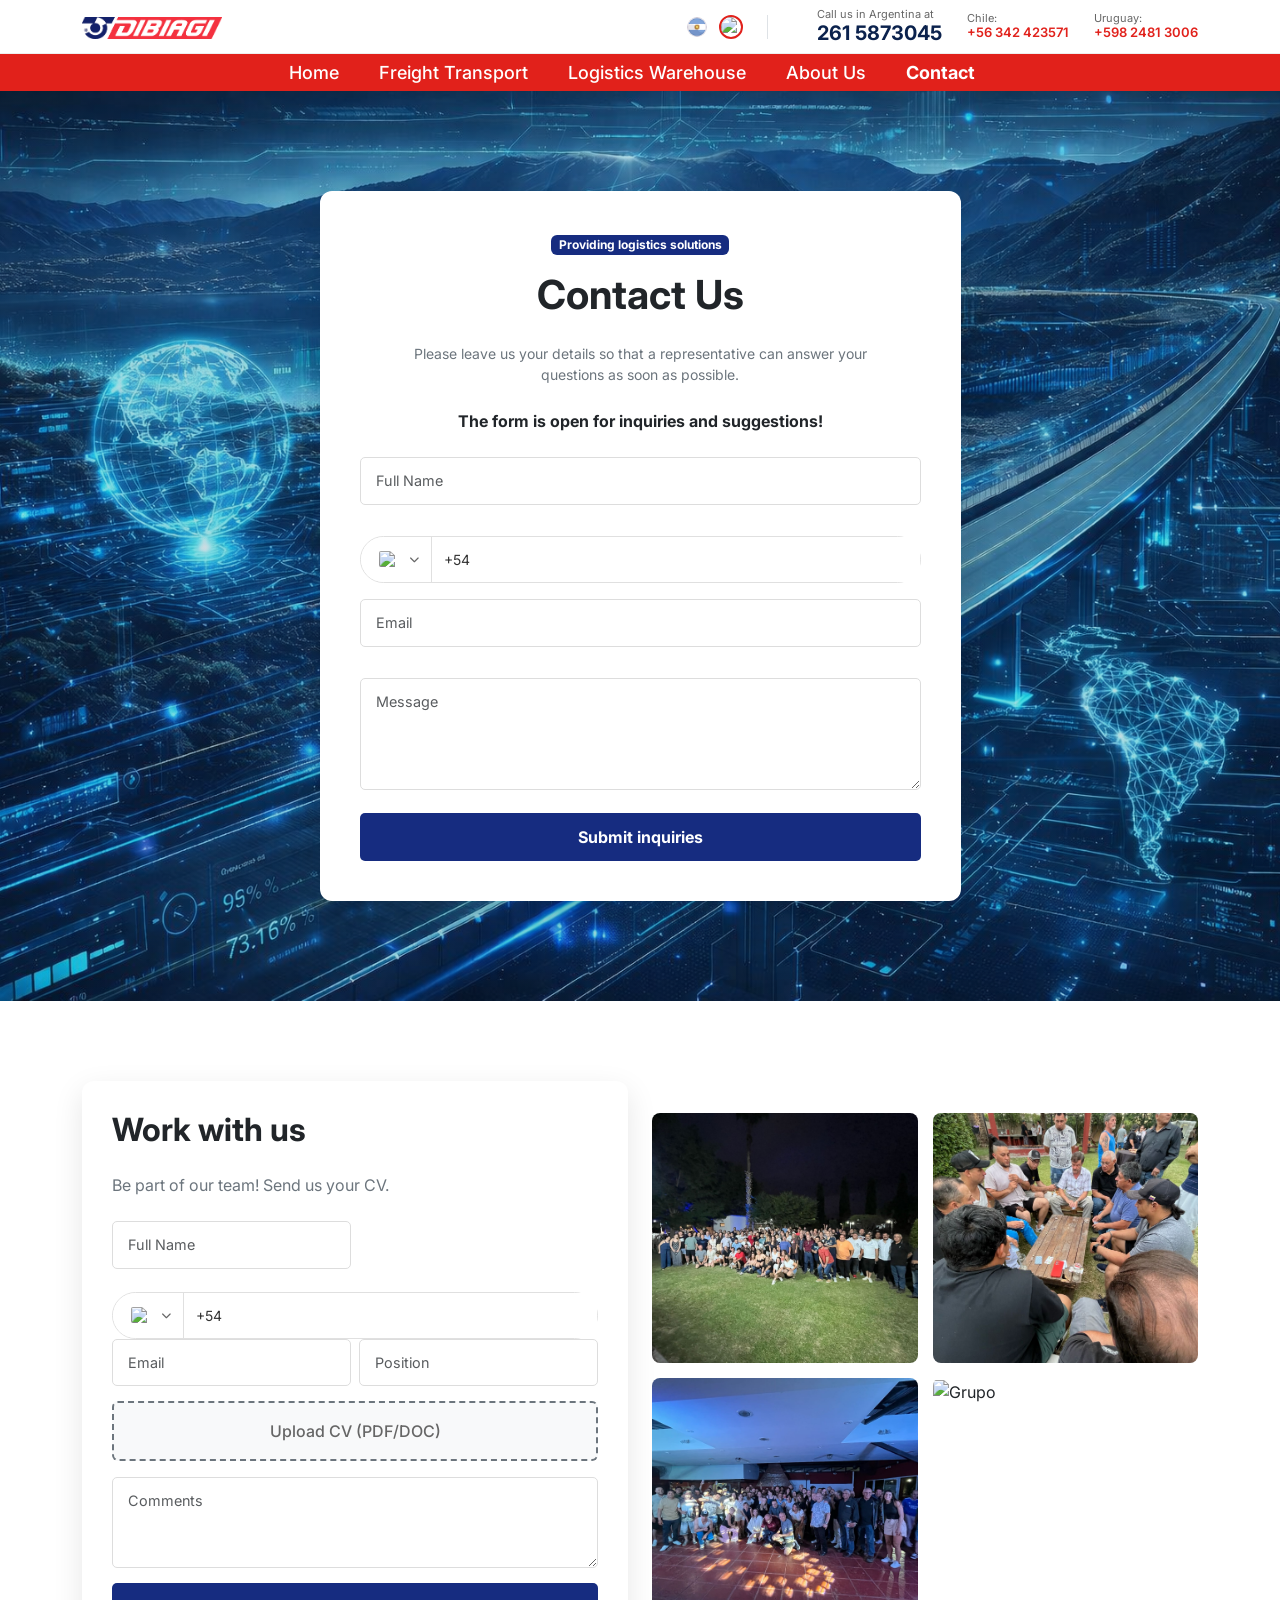
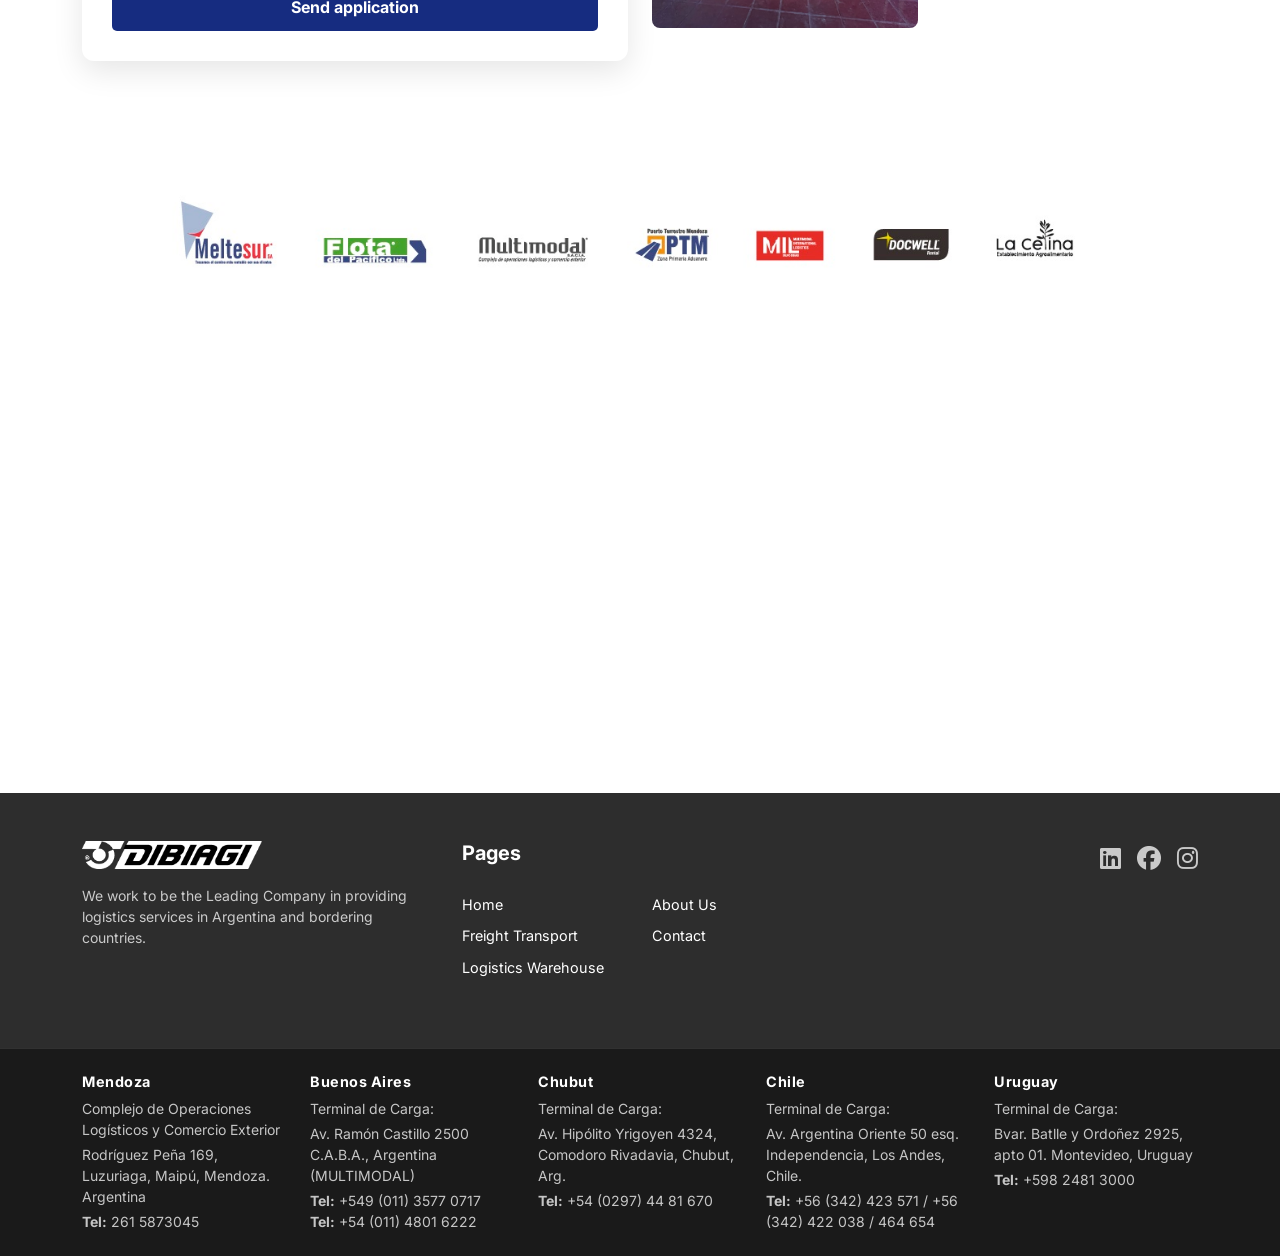
==== contacto.html @ cd8097c5 "Mejoras en Formulario de Contacto y Optimización SEO Integral (video excluido por tamaño)" ====
<!doctype html>
<html lang="es">
  <head>
    <meta charset="UTF-8" />
    <meta name="viewport" content="width=device-width, initial-scale=1.0" />
    <title>Contacto - Dibiagi Transporte</title>

    <!-- Meta SEO -->
    <meta
      name="description"
      content="Contáctanos para soluciones logísticas integrales y transporte internacional. Dibiagi Transporte está a su disposición en Argentina, Chile, Uruguay y Paraguay."
    />
    <meta
      name="keywords"
      content="contacto, logistica, transporte internacional, Dibiagi, Mendoza, Argentina"
    />
    <link rel="canonical" href="https://www.dibiagi.com.ar/contacto.html" />
    <link rel="icon" type="image/png" href="img/favicon-dibiagi.png" />

    <!-- Open Graph / Facebook -->
    <meta property="og:type" content="website" />
    <meta
      property="og:url"
      content="https://www.dibiagi.com.ar/contacto.html"
    />
    <meta property="og:title" content="Contacto - Dibiagi Transporte" />
    <meta
      property="og:description"
      content="Contáctanos para soluciones logísticas integrales en Argentina, Chile, Uruguay y Paraguay."
    />
    <meta
      property="og:image"
      content="https://www.dibiagi.com.ar/img/index/logo-hero.png"
    />

    <!-- Twitter -->
    <meta property="twitter:card" content="summary_large_image" />
    <meta
      property="twitter:url"
      content="https://www.dibiagi.com.ar/contacto.html"
    />
    <meta property="twitter:title" content="Contacto - Dibiagi Transporte" />
    <meta
      property="twitter:description"
      content="Estamos a su disposición para cualquier consulta logística."
    />
    <meta
      property="twitter:image"
      content="https://www.dibiagi.com.ar/img/index/logo-hero.png"
    />

    <!-- Fonts -->
    <link rel="preconnect" href="https://fonts.googleapis.com" />
    <link rel="preconnect" href="https://fonts.gstatic.com" crossorigin />
    <link
      href="https://fonts.googleapis.com/css2?family=Dancing+Script:wght@400..700&family=Inter:ital,opsz,wght@0,14..32,100..900;1,14..32,100..900&display=swap"
      rel="stylesheet"
    />

    <!-- FontAwesome -->
    <link
      rel="stylesheet"
      href="https://cdnjs.cloudflare.com/ajax/libs/font-awesome/6.6.0/css/all.min.css"
    />

    <!-- Bootstrap CSS -->
    <link
      href="https://cdn.jsdelivr.net/npm/bootstrap@5.3.3/dist/css/bootstrap.min.css"
      rel="stylesheet"
    />

    <!-- Mi CSS -->
    <link rel="stylesheet" href="css/style.css" />
  </head>
  <body>
    <header>
      <!-- Barra superior -->
      <div class="header-top-bar">
        <div class="container">
          <div class="d-flex justify-content-between align-items-center py-2">
            <a href="index.html" class="header-logo-link">
              <img
                src="img/index/logo-hero.png"
                alt="DIBIAGI"
                class="img-fluid header-logo"
              />
            </a>
            <!-- Contactos -->
            <div class="header-contacts d-none d-md-flex align-items-center">
              <div class="lang-selector me-4 pe-4 border-end">
                <img
                  src="img/index/argentina.png"
                  alt="ES"
                  class="lang-flag"
                  onclick="changeLanguage('es')"
                  title="Español"
                />
                <img
                  src="https://flagcdn.com/w40/us.png"
                  alt="EN"
                  class="lang-flag"
                  onclick="changeLanguage('en')"
                  title="English"
                />
              </div>
              <div class="contact-item">
                <span class="contact-label" data-i18n="header-llamanos"
                  >Llamanos en Argentina al</span
                >
                <a href="tel:+542615873045" class="contact-phone"
                  >261 5873045</a
                >
              </div>
              <div class="contact-item">
                <span class="contact-label">Chile:</span>
                <a href="tel:+56342423571" class="contact-phone-small"
                  >+56 342 423571</a
                >
              </div>
              <div class="contact-item">
                <span class="contact-label">Uruguay:</span>
                <a href="tel:+59824813006" class="contact-phone-small"
                  >+598 2481 3006</a
                >
              </div>
            </div>
          </div>
        </div>
      </div>
      <!-- Navegación -->
      <nav class="navbar navbar-expand-lg navegador">
        <div class="container">
          <button
            class="navbar-toggler custom-toggler"
            type="button"
            data-bs-toggle="collapse"
            data-bs-target="#navbarNav"
            aria-controls="navbarNav"
            aria-expanded="false"
            aria-label="Toggle navigation"
          >
            <span class="navbar-toggler-icon"></span>
          </button>
          <div
            class="collapse navbar-collapse justify-content-center"
            id="navbarNav"
          >
            <ul class="navbar-nav">
              <li class="nav-item">
                <a class="nav-link" href="index.html" data-i18n="nav-inicio"
                  >Inicio</a
                >
              </li>
              <li class="nav-item">
                <a
                  class="nav-link"
                  href="transporte.html"
                  data-i18n="nav-transporte"
                  >Transporte de cargas</a
                >
              </li>
              <li class="nav-item">
                <a
                  class="nav-link"
                  href="deposito.html"
                  data-i18n="nav-deposito"
                  >Depósito logístico</a
                >
              </li>
              <li class="nav-item">
                <a
                  class="nav-link"
                  href="nosotros.html"
                  data-i18n="nav-nosotros"
                  >Nosotros</a
                >
              </li>
              <li class="nav-item pe-lg-3">
                <a
                  class="nav-link active fw-bold"
                  href="contacto.html"
                  data-i18n="nav-contacto"
                  >Contacto</a
                >
              </li>
              <!-- Selector de idioma móvil -->
              <li class="nav-item d-lg-none py-3 border-top">
                <div class="lang-selector justify-content-center">
                  <img
                    src="img/index/argentina.png"
                    alt="ES"
                    class="lang-flag"
                    onclick="changeLanguage('es')"
                  />
                  <img
                    src="https://flagcdn.com/w40/us.png"
                    alt="EN"
                    class="lang-flag"
                    onclick="changeLanguage('en')"
                  />
                </div>
              </li>
            </ul>
          </div>
        </div>
      </nav>

      <!-- Hero Contacto -->
      <div class="hero-contacto position-relative">
        <div class="container">
          <div class="row justify-content-center">
            <div class="col-lg-7 col-md-10">
              <div class="contact-card-glass shadow-lg text-center">
                <span class="badge bg-dibiagi-blue mb-3" data-i18n="con-badge"
                  >Brindamos soluciones logísticas</span
                >
                <h1
                  class="fw-bold text-dibiagi-blue mb-4"
                  data-i18n="con-title"
                >
                  Contactános
                </h1>
                <p
                  class="text-secondary small mb-4 mx-auto"
                  style="max-width: 500px"
                  data-i18n="con-subtitle"
                >
                  Por favor dejanos tus datos para que un representante responda
                  a la brevedad tus consultas.
                </p>
                <p class="fw-bold mb-4" data-i18n="con-form-note">
                  ¡El formulario está abierto a consultas y sugerencias!
                </p>

                <form id="contactoForm" class="form-contact-custom">
                  <div class="row g-3">
                    <div class="col-12">
                      <input
                        type="text"
                        name="nombre"
                        class="form-control"
                        placeholder="Nombre y apellido"
                        data-i18n="con-name"
                        required
                      />
                    </div>
                    <div class="col-12">
                      <div class="cotizacion-phone-wrapper">
                        <input type="hidden" name="pais" value="Argentina" />
                        <div class="cotizacion-phone-prefix">
                          <img
                            src="https://flagcdn.com/w40/ar.png"
                            alt="AR"
                            class="cotizacion-flag"
                          />
                          <i class="fas fa-chevron-down cotizacion-chevron"></i>
                          <div class="cotizacion-flag-dropdown">
                            <div
                              class="flag-option"
                              data-code="ar"
                              data-prefix="+54"
                            >
                              <img
                                src="https://flagcdn.com/w40/ar.png"
                                alt="Argentina"
                              />
                              <span>Argentina (+54)</span>
                            </div>
                            <div
                              class="flag-option"
                              data-code="cl"
                              data-prefix="+56"
                            >
                              <img
                                src="https://flagcdn.com/w40/cl.png"
                                alt="Chile"
                              />
                              <span>Chile (+56)</span>
                            </div>
                            <div
                              class="flag-option"
                              data-code="uy"
                              data-prefix="+598"
                            >
                              <img
                                src="https://flagcdn.com/w40/uy.png"
                                alt="Uruguay"
                              />
                              <span>Uruguay (+598)</span>
                            </div>
                            <div
                              class="flag-option"
                              data-code="br"
                              data-prefix="+55"
                            >
                              <img
                                src="https://flagcdn.com/w40/br.png"
                                alt="Brasil"
                              />
                              <span>Brasil (+55)</span>
                            </div>
                            <div
                              class="flag-option"
                              data-code="py"
                              data-prefix="+595"
                            >
                              <img
                                src="https://flagcdn.com/w40/py.png"
                                alt="Paraguay"
                              />
                              <span>Paraguay (+595)</span>
                            </div>
                            <div
                              class="flag-option"
                              data-code="bo"
                              data-prefix="+591"
                            >
                              <img
                                src="https://flagcdn.com/w40/bo.png"
                                alt="Bolivia"
                              />
                              <span>Bolivia (+591)</span>
                            </div>
                            <div
                              class="flag-option"
                              data-code="pe"
                              data-prefix="+51"
                            >
                              <img
                                src="https://flagcdn.com/w40/pe.png"
                                alt="Perú"
                              />
                              <span>Perú (+51)</span>
                            </div>
                            <div
                              class="flag-option"
                              data-code="us"
                              data-prefix="+1"
                            >
                              <img
                                src="https://flagcdn.com/w40/us.png"
                                alt="Estados Unidos"
                              />
                              <span>Estados Unidos (+1)</span>
                            </div>
                            <div
                              class="flag-option"
                              data-code="es"
                              data-prefix="+34"
                            >
                              <img
                                src="https://flagcdn.com/w40/es.png"
                                alt="España"
                              />
                              <span>España (+34)</span>
                            </div>
                          </div>
                        </div>
                        <input
                          type="tel"
                          name="telefono"
                          class="cotizacion-input cotizacion-phone-input"
                          placeholder="Teléfono"
                          data-i18n="con-phone"
                          value="+54 "
                          required
                        />
                      </div>
                    </div>
                    <div class="col-12">
                      <input
                        type="email"
                        name="email"
                        class="form-control"
                        placeholder="Email"
                        data-i18n="con-email"
                        required
                      />
                    </div>
                    <div class="col-12">
                      <textarea
                        name="mensaje"
                        class="form-control"
                        rows="4"
                        placeholder="Mensaje"
                        data-i18n="con-message"
                      ></textarea>
                    </div>
                    <div class="col-12 mt-2">
                      <button
                        type="submit"
                        class="btn-submit-blue"
                        id="btnSubmitContacto"
                      >
                        <span class="btn-text" data-i18n="con-btn-send"
                          >Enviar consultas</span
                        >
                        <span class="btn-loading" style="display: none">
                          <span
                            class="spinner-border spinner-border-sm me-2"
                          ></span
                          ><span data-i18n="con-btn-sending">Enviando...</span>
                        </span>
                      </button>
                    </div>
                  </div>
                  <div
                    id="contactoFeedback"
                    class="mt-3"
                    style="display: none"
                  ></div>
                </form>
              </div>
            </div>
          </div>
        </div>
      </div>
    </header>

    <main>
      <!-- Trabajá con nosotros -->
      <section class="recruitment-section">
        <div class="container">
          <div class="row align-items-center">
            <div class="col-lg-6 mb-5 mb-lg-0">
              <div class="recruitment-form-container">
                <h2
                  class="fw-bold mb-4 text-dibiagi-blue"
                  data-i18n="con-work-title"
                >
                  Trabajá con nosotros
                </h2>
                <p class="text-secondary mb-4" data-i18n="con-work-subtitle">
                  ¡Se parte de nuestro equipo! Envianos tu CV.
                </p>

                <form
                  id="recruitmentForm"
                  class="form-contact-custom"
                  enctype="multipart/form-data"
                >
                  <div class="row g-2">
                    <div class="col-md-6">
                      <input
                        type="text"
                        name="nombre"
                        class="form-control"
                        placeholder="Nombre y apellido"
                        data-i18n="con-name"
                        required
                      />
                    </div>
                    <div class="col-12">
                      <div class="cotizacion-phone-wrapper">
                        <div class="cotizacion-phone-prefix">
                          <img
                            src="https://flagcdn.com/w40/ar.png"
                            alt="AR"
                            class="cotizacion-flag"
                          />
                          <i class="fas fa-chevron-down cotizacion-chevron"></i>
                          <div class="cotizacion-flag-dropdown">
                            <input
                              type="hidden"
                              name="pais"
                              value="Argentina"
                            />
                            <div
                              class="flag-option"
                              data-code="ar"
                              data-prefix="+54"
                            >
                              <img
                                src="https://flagcdn.com/w40/ar.png"
                                alt="Argentina"
                              />
                              <span>Argentina (+54)</span>
                            </div>
                            <div
                              class="flag-option"
                              data-code="cl"
                              data-prefix="+56"
                            >
                              <img
                                src="https://flagcdn.com/w40/cl.png"
                                alt="Chile"
                              />
                              <span>Chile (+56)</span>
                            </div>
                            <div
                              class="flag-option"
                              data-code="uy"
                              data-prefix="+598"
                            >
                              <img
                                src="https://flagcdn.com/w40/uy.png"
                                alt="Uruguay"
                              />
                              <span>Uruguay (+598)</span>
                            </div>
                            <div
                              class="flag-option"
                              data-code="br"
                              data-prefix="+55"
                            >
                              <img
                                src="https://flagcdn.com/w40/br.png"
                                alt="Brasil"
                              />
                              <span>Brasil (+55)</span>
                            </div>
                            <div
                              class="flag-option"
                              data-code="py"
                              data-prefix="+595"
                            >
                              <img
                                src="https://flagcdn.com/w40/py.png"
                                alt="Paraguay"
                              />
                              <span>Paraguay (+595)</span>
                            </div>
                            <div
                              class="flag-option"
                              data-code="bo"
                              data-prefix="+591"
                            >
                              <img
                                src="https://flagcdn.com/w40/bo.png"
                                alt="Bolivia"
                              />
                              <span>Bolivia (+591)</span>
                            </div>
                            <div
                              class="flag-option"
                              data-code="pe"
                              data-prefix="+51"
                            >
                              <img
                                src="https://flagcdn.com/w40/pe.png"
                                alt="Perú"
                              />
                              <span>Perú (+51)</span>
                            </div>
                            <div
                              class="flag-option"
                              data-code="us"
                              data-prefix="+1"
                            >
                              <img
                                src="https://flagcdn.com/w40/us.png"
                                alt="Estados Unidos"
                              />
                              <span>Estados Unidos (+1)</span>
                            </div>
                            <div
                              class="flag-option"
                              data-code="es"
                              data-prefix="+34"
                            >
                              <img
                                src="https://flagcdn.com/w40/es.png"
                                alt="España"
                              />
                              <span>España (+34)</span>
                            </div>
                          </div>
                        </div>
                        <input
                          type="tel"
                          name="telefono"
                          class="cotizacion-input cotizacion-phone-input"
                          placeholder="Teléfono"
                          value="+54 "
                          required
                        />
                      </div>
                    </div>
                  </div>
                  <div class="row g-2">
                    <div class="col-md-6">
                      <input
                        type="email"
                        name="email"
                        class="form-control"
                        placeholder="Email"
                        data-i18n="con-email"
                        required
                      />
                    </div>
                    <div class="col-md-6">
                      <input
                        type="text"
                        name="puesto"
                        class="form-control"
                        placeholder="Puesto"
                        data-i18n="con-work-position"
                        required
                      />
                    </div>
                  </div>

                  <div class="mb-3">
                    <label
                      class="btn btn-outline-secondary w-100 py-3 dashed"
                      style="border-style: dashed"
                      id="cvLabel"
                    >
                      <span id="cvText" data-i18n="con-work-upload"
                        >Subir CV (PDF/DOC)</span
                      >
                      <input
                        type="file"
                        name="cv"
                        id="cvInput"
                        accept=".pdf,.doc,.docx"
                        hidden
                        required
                      />
                    </label>
                  </div>
                  <textarea
                    name="comentarios"
                    class="form-control"
                    rows="3"
                    placeholder="Comentarios"
                    data-i18n="con-work-comments"
                  ></textarea>
                  <button
                    type="submit"
                    class="btn-submit-blue"
                    id="btnSubmitTrabaja"
                  >
                    <span class="btn-text" data-i18n="con-work-btn"
                      >Enviar postulación</span
                    >
                    <span class="btn-loading" style="display: none">
                      <span class="spinner-border spinner-border-sm me-2"></span
                      ><span data-i18n="con-btn-sending">Enviando...</span>
                    </span>
                  </button>
                  <div
                    id="trabajaFeedback"
                    class="mt-3"
                    style="display: none"
                  ></div>
                </form>
              </div>
            </div>

            <div class="col-lg-6">
              <div class="collage-grid">
                <div class="collage-item">
                  <img
                    src="img/contacto/galeria (1).jpg"
                    alt="Equipo Dibiagi"
                  />
                </div>
                <div class="collage-item">
                  <img src="img/contacto/galeria (2).jpg" alt="Instalaciones" />
                </div>
                <div class="collage-item">
                  <img src="img/contacto/galeria (3).jpg" alt="Operaciones" />
                </div>
                <div class="collage-item">
                  <img src="img/contacto/galeria (4).jpg" alt="Grupo" />
                </div>
              </div>
            </div>
          </div>
        </div>
      </section>

      <!-- Marcas Section -->
      <section class="brands-strip-small py-5">
        <div class="container text-center">
          <img
            src="img/index/logos-dibiagi.jpg"
            alt="Nuestras Marcas"
            class="img-fluid"
          />
        </div>
      </section>

      <!-- Map Section -->
      <section class="map-section">
        <div class="map-container position-relative">
          <iframe
            src="https://www.google.com/maps/embed?pb=!1m18!1m12!1m3!1d3348.743902275142!2d-68.80643922436333!3d-32.931363871116744!2m3!1f0!2f0!3f0!3m2!1i1024!2i768!4f13.1!3m3!1m2!1s0x967e0c0f287f3441%3A0xed5f96a3afa2af2f!2sDibiagi%20Transporte%20Internacional%20S.A.!5e0!3m2!1ses-419!2sar!4v1768882814140!5m2!1ses-419!2sar"
            width="100%"
            height="450"
            style="border: 0"
            allowfullscreen=""
            loading="lazy"
            referrerpolicy="no-referrer-when-downgrade"
          ></iframe>
        </div>
      </section>

      <footer id="footer" class="footer-main text-white">
        <!-- Footer Top -->
        <div class="footer-top py-5">
          <div class="container">
            <div class="row align-items-start">
              <!-- Col 1: Brand & Description -->
              <div class="col-lg-4 col-md-6 mb-4 mb-lg-0">
                <img
                  src="img/index/logo-footer.png"
                  alt="Dibiagi Footer"
                  class="img-fluid mb-3"
                  style="max-width: 180px"
                />
                <p
                  class="small opacity-75 pe-lg-4"
                  data-i18n="footer-description"
                >
                  Trabajamos para ser la <strong>Empresa Líder</strong> en la
                  prestación de servicios logísticos en Argentina y países
                  limítrofes.
                </p>
              </div>

              <!-- Col 2: Pages -->
              <div class="col-lg-4 col-md-3 col-6">
                <h5 class="fw-bold mb-4" data-i18n="footer-pages">Páginas</h5>
                <div class="row">
                  <div class="col-6">
                    <ul class="list-unstyled footer-links">
                      <li>
                        <a href="index.html" data-i18n="nav-inicio">Inicio</a>
                      </li>
                      <li>
                        <a href="transporte.html" data-i18n="nav-transporte"
                          >Transporte de cargas</a
                        >
                      </li>
                      <li>
                        <a href="deposito.html" data-i18n="nav-deposito"
                          >Depósito logístico</a
                        >
                      </li>
                    </ul>
                  </div>
                  <div class="col-6">
                    <ul class="list-unstyled footer-links">
                      <li>
                        <a href="nosotros.html" data-i18n="nav-nosotros"
                          >Nosotros</a
                        >
                      </li>
                      <li>
                        <a href="contacto.html" data-i18n="nav-contacto"
                          >Contacto</a
                        >
                      </li>
                    </ul>
                  </div>
                </div>
              </div>

              <!-- Col 3: Social Icons -->
              <div class="col-lg-4 col-md-3 col-6 text-lg-end">
                <div
                  class="d-flex gap-3 justify-content-lg-end social-icons fs-4"
                >
                  <a
                    target="_blank"
                    href="https://www.linkedin.com/company/dibiagi-transporte-internacional/"
                    class="text-white opacity-75 hover-opacity-100"
                    ><i class="fab fa-linkedin"></i
                  ></a>
                  <a
                    target="_blank"
                    href="https://www.facebook.com/GrupoDibiagi/"
                    class="text-white opacity-75 hover-opacity-100"
                    ><i class="fab fa-facebook"></i
                  ></a>
                  <a
                    target="_blank"
                    href="https://www.instagram.com/grupodibiagi/"
                    class="text-white opacity-75 hover-opacity-100"
                    ><i class="fab fa-instagram"></i
                  ></a>
                </div>
              </div>
            </div>
          </div>
        </div>

        <!-- Footer Bottom: Locations -->
        <div class="footer-locations py-4">
          <div class="container">
            <div class="row g-4">
              <!-- Mendoza -->
              <div class="col-lg col-md-6">
                <h6 class="fw-bold mb-2 text-white">Mendoza</h6>
                <p class="small opacity-75 mb-1">
                  Complejo de Operaciones Logísticos y Comercio Exterior
                </p>
                <a
                  target="_blank"
                  href="https://www.google.com/maps/place/Dibiagi+Transporte+Internacional+S.A./@-32.9313638,-68.8064392,17z/data=!3m1!4b1!4m5!3m4!1s0x967e0c0f287f3441:0xed5f96a3afa2af2f!8m2!3d-32.9313638!4d-68.8042504"
                  ><p class="small opacity-75 mb-1">
                    Rodríguez Peña 169, Luzuriaga, Maipú, Mendoza. Argentina
                  </p></a
                >
                <p class="small opacity-75 mb-0">
                  <strong>Tel:</strong> 261 5873045
                </p>
              </div>

              <!-- Buenos Aires -->
              <div class="col-lg col-md-6">
                <h6 class="fw-bold mb-2 text-white">Buenos Aires</h6>
                <p class="small opacity-75 mb-1">Terminal de Carga:</p>
                <a
                  target="_blank"
                  href="https://www.google.com.ar/maps/place/Murchison+Deposito+Fiscal/@-34.5739888,-58.3923537,17z/data=!3m1!4b1!4m6!3m5!1s0x95bcb5678f1b6c83:0xc5d4a0ffb5f4c306!8m2!3d-34.5739888!4d-58.3923537!16s%2Fg%2F12hm2mht1?entry=ttu&g_ep=EgoyMDI2MDEyNS4wIKXMDSoKLDEwMDc5MjA3M0gBUAM%3D"
                  ><p class="small opacity-75 mb-1">
                    Av. Ramón Castillo 2500 C.A.B.A., Argentina (MULTIMODAL)
                  </p></a
                >
                <p class="small opacity-75 mb-0">
                  <strong>Tel:</strong> +549 (011) 3577 0717
                </p>
                <p class="small opacity-75 mb-0">
                  <strong>Tel:</strong> +54 (011) 4801 6222
                </p>
              </div>

              <!-- Chubut -->
              <div class="col-lg col-md-6">
                <h6 class="fw-bold mb-2 text-white">Chubut</h6>
                <p class="small opacity-75 mb-1">Terminal de Carga:</p>
                <a
                  target="_blank"
                  href="https://www.google.com/maps/place/Av.+Hip%C3%B3lito+Yrigoyen+4324,+U9003+Comodoro+Rivadavia,+Chubut/@-45.8949422,-67.5420258,17z/data=!3m1!4b1!4m5!3m4!1s0xbde5ab455fafb471:0x26aa64c8419ab54d!8m2!3d-45.8949422!4d-67.5398371?shorturl=1"
                  ><p class="small opacity-75 mb-1">
                    Av. Hipólito Yrigoyen 4324, Comodoro Rivadavia, Chubut, Arg.
                  </p></a
                >
                <p class="small opacity-75 mb-0">
                  <strong>Tel:</strong> +54 (0297) 44 81 670
                </p>
              </div>

              <!-- Chile -->
              <div class="col-lg col-md-6">
                <h6 class="fw-bold mb-2 text-white">Chile</h6>
                <p class="small opacity-75 mb-1">Terminal de Carga:</p>
                <a
                  target="_blank"
                  href="https://www.google.com/maps/place/Dibiagi+Transporte+Internacional+S.A.+Sucursal+Los+Andes+-+Chile/@-32.8315975,-70.5916638,17z/data=!3m1!4b1!4m6!3m5!1s0x9688051c8585707f:0xf7721d36314659cf!8m2!3d-32.8315975!4d-70.5916638!16s%2Fg%2F11ghff05rw?entry=ttu&g_ep=EgoyMDI2MDEyNS4wIKXMDSoKLDEwMDc5MjA3M0gBUAM%3D"
                  ><p class="small opacity-75 mb-1">
                    Av. Argentina Oriente 50 esq. Independencia, Los Andes,
                    Chile.
                  </p></a
                >
                <p class="small opacity-75 mb-0">
                  <strong>Tel:</strong> +56 (342) 423 571 / +56 (342) 422 038 /
                  464 654
                </p>
              </div>

              <!-- Uruguay -->
              <div class="col-lg col-md-6">
                <h6 class="fw-bold mb-2 text-white">Uruguay</h6>
                <p class="small opacity-75 mb-1">Terminal de Carga:</p>
                <a
                  target="_blank"
                  href="https://www.google.com/maps/place/Dibiagi+Transporte+Internacional+S.A.+Sucursal+Uruguay/@-34.8784877,-56.1493168,17z/data=!3m1!4b1!4m6!3m5!1s0x959f81b8fc61b32d:0x30a916f4a862af24!8m2!3d-34.8784877!4d-56.1493168!16s%2Fg%2F11hdh2rf6t?entry=ttu&g_ep=EgoyMDI2MDEyNS4wIKXMDSoKLDEwMDc5MjA3M0gBUAM%3D"
                  ><p class="small opacity-75 mb-1">
                    Bvar. Batlle y Ordoñez 2925, apto 01. Montevideo, Uruguay
                  </p></a
                >
                <p class="small opacity-75 mb-0">
                  <strong>Tel:</strong> +598 2481 3000
                </p>
              </div>
            </div>
          </div>
        </div>
      </footer>
    </main>
    <script src="js/translations.js"></script>
    <script src="js/i18n.js"></script>
    <script src="js/script.js"></script>
    <script src="https://cdn.jsdelivr.net/npm/bootstrap@5.3.3/dist/js/bootstrap.bundle.min.js"></script>
  </body>
</html>
---- css/style.css ----
* {
  margin: 0;
  padding: 0;
  box-sizing: border-box;
}

body {
  font-family: "Inter", sans-serif;
  overflow-x: hidden;
}

.cursive-text {
  font-family: "Dancing Script", cursive;
  font-weight: 500;
  text-transform: none;
}

/* ============================================
   HEADER - BARRA SUPERIOR
   ============================================ */
.header-top-bar {
  background-color: #fff;
  border-bottom: 1px solid #eee;
}

.header-logo-link {
  display: inline-block;
}

.header-logo {
  max-width: 140px;
  height: auto;
}

.header-contacts {
  gap: 25px;
}

.contact-item {
  display: flex;
  flex-direction: column;
  align-items: flex-start;
}

.contact-label {
  font-size: 11px;
  color: #666;
  line-height: 1.2;
}

.contact-phone {
  font-size: 20px;
  font-weight: 700;
  color: #0b224d;
  text-decoration: none;
  line-height: 1.2;
}

.contact-phone:hover {
  color: #e1211b;
}

.contact-phone-small {
  font-size: 13px;
  font-weight: 600;
  color: #e1211b;
  text-decoration: none;
  line-height: 1.2;
}

.contact-phone-small:hover {
  color: #0b224d;
}

.img-header {
  max-width: 150px;
  height: auto;
  vertical-align: middle;
  margin-left: 15px;
}

.navegador {
  background-color: #e1211b !important;
  padding: 0;
  color: #fff;
}

.navegador .nav-link {
  color: #ffffff !important;
  font-size: 18px;
  font-weight: 500;
  padding: 5px 20px !important;
  transition: background-color 0.3s ease;
}

.navegador .nav-link:hover {
  background-color: #b71b16 !important;
}

.nav-item {
  text-align: center;
}

/* Toggler personalizado para fondo rojo */
.custom-toggler.navbar-toggler {
  border-color: rgba(255, 255, 255, 0.5);
  margin: 10px 0;
}

.custom-toggler .navbar-toggler-icon {
  color: #ffffff;
  
}

.hero {
  background-image:
    linear-gradient(rgba(0, 0, 0, 0.4), rgba(0, 0, 0, 0.4)),
    url("../img/index/hero.png");
  background-size: cover;
  background-position: center;
  height: 80vh;
  display: flex;
  align-items: center;
}

.hero-badge {
  background-color: #0b224d;
  font-size: 14px;
  padding: 8px 15px;
  text-transform: uppercase;
  color: white;
}

.hero-logo {
  max-width: 350px;
}

.btn-cotizar {
  background-color: #0b224d;
  color: white;
  padding: 10px 30px;
  font-weight: bold;
  border-radius: 5px;
  border: none;
  text-decoration: none;
}

.btn-cotizar:hover {
  background-color: #0d2a5d;
  color: white;
}

.btn-conoce-hero {
  background-color: white;
  color: #0b224d;
  padding: 10px 30px;
  font-weight: bold;
  border-radius: 5px;
  border: none;
  text-decoration: none;
}

.btn-wpp {
  width: 45px;
  height: 45px;
  border-radius: 50%;
  background: linear-gradient(135deg, #25d365 0%, #25d365 100%);
  display: flex;
  align-items: center;
  justify-content: center;
  color: #fff;
  font-size: 20px;
  text-decoration: none;
  transition: all 0.3s ease;
  box-shadow: 0 4px 15px rgba(162, 0, 159, 0.3);
}

.btn-wpp:hover {
  transform: scale(1.1);
}

.btn-wpp i {
  color: #fff;
}

/* Flags Section */
.flags-section {
  position: relative;
  z-index: 10;
  margin-top: -35px;
}

.flag-wrapper {
  background: white;
  border-radius: 50%;
  padding: 4px;
  box-shadow: 0 4px 15px rgba(0, 0, 0, 0.2);
  transition: transform 0.3s ease;
  cursor: pointer;
}

.flag-wrapper:hover {
  transform: translateY(-5px);
}

.flag-icon {
  width: 60px;
  height: 60px;
  border-radius: 50%;
  object-fit: cover;
}

/* Nosotros Section */

.text-nosotros-index {
  color: #03030394;
  font-size: 18px;
  font-weight: 400;
}

.nosotros-section {
  color: #0b224d;
  font-size: 32px;
}

.btn-conoce-blue {
  background-color: #0b224d;
  color: white;
  padding: 12px 35px;
  font-weight: bold;
  border-radius: 5px;
  text-decoration: none;
  display: inline-block;
}

.video-placeholder {
  cursor: pointer;
}

.play-button {
  position: absolute;
  top: 50%;
  left: 50%;
  transform: translate(-50%, -50%);
  background: rgba(11, 34, 77, 0.4);
  border-radius: 50%;
  padding: 10px;
  transition: background 0.3s ease;
}

.video-placeholder:hover .play-button {
  background: rgba(11, 34, 77, 0.8);
}

/* Impacto Ambiental Section */
.impacto-ambiental {
  background-image:
    linear-gradient(to right, rgba(45, 44, 44, 0.322), rgba(0, 0, 0, 0.733)),
    url("../img/index/‌index-noostros.png");
  background-size: cover;
  background-position: center;
  background-attachment: fixed;
  min-height: 500px;
  display: flex;
  align-items: center;
}

.impact-title {
  line-height: 1.2;
  font-family: Inter;
  font-weight: 700;
  font-style: bold;
  font-size: 64px;
  line-height: 130%;
  text-align: right;
  color: white;
}

.impact-title .cursive-text {
  font-size: 1.3em;
  color: #fff;
}

.btn-conoce-green {
  background-color: #25d365;
  color: white;
  padding: 12px 35px;
  font-weight: 600;
  border-radius: 5px;
  text-decoration: none;
  display: inline-block;
  transition: all 0.3s ease;
}

.btn-conoce-green:hover {
  background-color: #1eb956;
  color: white;
  transform: translateY(-2px);
}
/* Language Selector */
.lang-selector {
  display: flex;
  gap: 10px;
  align-items: center;
}

.lang-flag {
  width: 24px;
  height: 24px;
  cursor: pointer;
  border-radius: 50%;
  object-fit: cover;
  transition: all 0.3s ease;
  border: 2px solid transparent;
  filter: grayscale(40%);
}

.lang-flag:hover {
  transform: scale(1.1);
  filter: grayscale(0%);
}

.lang-flag.active {
  border-color: #e1211b;
  filter: grayscale(0%);
  box-shadow: 0 0-10px rgba(225, 33, 27, 0.4);
}

@media (max-width: 991.98px) {
  .lang-selector {
    justify-content: center;
    margin-top: 15px;
    padding-bottom: 10px;
  }
}

/* Cards */
.titulo-card {
  color: #0f0f0f !important;
  font-weight: 700;
  font-size: 16px !important;
  margin-top: 2rem;
}

.texto-card {
  color: #0f0f0f !important;
  font-size: 14px !important;
  margin-top: 2rem;
  font-weight: 400 !important;
}

/* Servicios Section */
.section-title {
  color: #162c80;
  font-weight: 700;
  font-size: 2.2rem;
  margin-top: 2rem;
}

.servicios-section {
  background-color: #f8f9fa; /* Fondo gris claro muy sutil */
}



.service-card {
  background: white;
  border-radius: 25px;
  padding: 20px;
  overflow: hidden;
  transition:
    transform 0.3s ease,
    box-shadow 0.3s ease;
  border: none;
  box-shadow: 0 10px 40px rgba(0, 0, 0, 0.04);
  display: flex;
  flex-direction: column;
}

.service-card:hover {
  transform: translateY(-8px);
  box-shadow: 0 20px 50px rgba(0, 0, 0, 0.08) !important;
}

.card-img-wrapper {
  height: 180px;
  overflow: hidden;
  border-radius: 18px;
  margin-bottom: 20px;
}

.card-img-wrapper img {
  width: 100%;
  height: 100%;
  object-fit: cover;
}

.card-body {
  padding: 10px 5px !important;
  display: flex;
  flex-direction: column;
  flex-grow: 1;
}

.card-body h5 {
  color: #162c80;
  font-size: 1.05rem;
  font-weight: 700;
  margin-bottom: 15px;
  min-height: auto;
}

.card-description {
  font-size: 0.85rem;
  color: #666;
  line-height: 1.6;
  margin-bottom: 25px;
}

.bg-dibiagi-blue {
  background-color: #162C80 !important;
}

.btn-pill {
  border-radius: 50px !important;
  padding: 8px 30px !important;
  font-size: 0.85rem !important;
  font-weight: 600 !important;
  transition: all 0.3s ease !important;
}

.btn-pill:hover {
  transform: scale(1.05);
  filter: brightness(1.1);
}

.btn-card-blue {
  background-color: #162c80;
  color: white;
  text-decoration: none;
  display: inline-block;
  margin-top: auto;
  align-self: flex-start;
}

/* Por qué elegirnos Section */
.por-que-elegirnos {
  overflow: visible; /* Permitir que los iconos sobresalgan */
  position: relative;
}

.bg-dibiagi-blue {
  background-color: #162c80 !important;
}

.why-us-content {
  padding: 80px 50px 80px 50px !important;
}

.why-us-title {
  color: white !important;
  font-family: "Inter", sans-serif;
  font-weight: 700;
  font-size: 2.5rem;
  margin-bottom: 1.5rem;
}

.why-us-subtitle {
  font-family: "Inter", sans-serif;
  font-size: 0.95rem;
  line-height: 1.6;
  margin-bottom: 3rem;
  opacity: 0.9;
}

.why-us-item {
  position: relative;
  margin-bottom: 2.5rem;
  display: flex;
  align-items: flex-start;
  gap: 20px;
}

.red-icon-wrapper {
  position: absolute;
  left: -77px; /* Posiciona el icono sobre el borde izquierdo del panel */
  z-index: 10;
}

@media (min-width: 992px) {
  .red-icon-wrapper {
    left: -77px; /* El icono sobresale hacia la imagen */
  }
}

.red-icon-circle {
  background-color: #e1211b;
  width: 55px;
  height: 55px;
  border-radius: 50%;
  display: flex;
  align-items: center;
  justify-content: center;
  color: white;
  box-shadow: 0 4px 15px rgba(225, 33, 27, 0.4);
  font-size: 1.4rem;
  transition: transform 0.3s ease, box-shadow 0.3s ease;
  cursor: pointer;
}

.red-icon-circle:hover {
  transform: translateY(-8px);
  box-shadow: 0 8px 25px rgba(225, 33, 27, 0.5);
}

.why-us-item-text {
  padding-left: 0; /* Ya no necesita padding extra, el icono está fuera del panel */
}

.why-us-item-title {
  font-family: "Inter", sans-serif;
  font-size: 20px;
  font-weight: 600;
  line-height: 1.2;
  margin-bottom: 8px;
  color: white;
}

.why-us-item-description {
  font-family: "Inter", sans-serif;
  font-size: 0.85rem;
  line-height: 1.6;
  opacity: 0.8;
  margin-bottom: 0;
}

@media (max-width: 991.98px) {
  .why-us-content {
    padding: 60px !important;
  }
  .red-icon-wrapper {
    position: static;
    margin-bottom: 15px;
  }
  .why-us-item {
    flex-direction: column;
    gap: 10px;
  }
  .why-us-item-text {
    padding-left: 0;
  }
}

.object-fit-cover {
  object-fit: cover;
}

/* Testimonials Section */
.btn-arrow-yellow,
.btn-arrow-blue {
  width: 40px;
  height: 40px;
  border-radius: 50%;
  padding: 0;
  display: flex;
  align-items: center;
  justify-content: center;
  border: none;
  transition: all 0.3s ease;
}

.btn-arrow-yellow {
  background-color: #ffc107;
  color: #0b224d;
}

.btn-arrow-blue {
  background-color: #0b224d;
  color: white;
}

.testimonial-card {
  border-radius: 12px;
  transition: transform 0.3s ease;
}

.testimonial-card:hover {
  transform: translateY(-5px);
  box-shadow: 0 15px 30px rgba(0, 0, 0, 0.1) !important;
}

.testimonial-card.white-card {
  background-color: white;
}

.testimonial-card.blue-card {
  background-color: #0b224d;
}

.testimonial-card .avatar {
  width: 70px;
  height: 70px;
  object-fit: cover;
}

.text-yellow {
  color: #ffc107;
}

/* Diferencia Section (Stats) */
.diferencia-section {
  background-image:
    linear-gradient(rgba(11, 34, 77, 0.6), rgba(11, 34, 77, 0.6)),
    url("../img/index/img-nosdiferencia.jpg");
  background-size: cover;
  background-position: center;
  background-attachment: fixed;
  padding: 100px 0;
}

.glass-card {
  background: rgba(255, 255, 255, 0.1);
  backdrop-filter: blur(10px);
  -webkit-backdrop-filter: blur(10px);
  border: 1px solid rgba(255, 255, 255, 0.2);
  border-radius: 15px;
  transition: all 0.3s ease;
}

.glass-card:hover {
  background: rgba(255, 255, 255, 0.15);
  transform: scale(1.02);
}

.tracking-wider {
  letter-spacing: 0.15em;
}

/* Marcas Section */
.grayscale-hover {
  filter: grayscale(100%);
  transition:
    filter 0.3s ease,
    opacity 0.3s ease;
  opacity: 0.6;
}

.grayscale-hover:hover {
  filter: grayscale(0%);
  opacity: 1;
}

/* Map Section */
.map-section {
  line-height: 0;
}

/* Footer Section */
.footer-main {
  background-color: #2d2d2d;
  color: #fff;
}

.footer-main a {
  text-decoration: none !important;
  color: #fff !important;
  transition: color 0.3s ease;
}

.footer-main a:hover {
  color: #BABABA !important;
}

.footer-top {
  background-color: #2d2d2d;
}

.footer-locations {
  background-color: #1a1a1a;
  border-top: 1px solid rgba(255, 255, 255, 0.1);
}

.footer-locations h6 {
  font-size: 0.9rem;
  letter-spacing: 0.5px;
}

.footer-icon-box {
  width: 40px;
  height: 40px;
  background-color: #0b224d;
  border-radius: 50%;
  display: flex;
  align-items: center;
  justify-content: center;
  color: #fff;
  font-size: 0.9rem;
}

.footer-links a {
  color: rgba(255, 255, 255, 0.7);
  text-decoration: none;
  font-size: 0.9rem;
  transition: all 0.3s ease;
  line-height: 2.2;
}

.footer-links a:hover {
  color: #BABABA !important;
  padding-left: 5px;
}

.btn-subscribe {
  background-color: #e1211b;
  color: white;
  padding: 10px 25px;
  font-weight: bold;
  border-radius: 4px;
  border: none;
  transition: background 0.3s ease;
}

.btn-subscribe:hover {
  background-color: #b71b16;
  color: white;
}

.hover-opacity-100:hover {
  opacity: 1 !important;
}

.footer-bottom {
  background-color: #141414;
}

/* Transporte Page Specific */
.hero-transporte {
  background-image:
    linear-gradient(rgba(0, 0, 0, 0.4), rgba(0, 0, 0, 0.4)),
    url("../img/transporte de cargas/hero-transporte-de-cargas.jpg");
  background-size: cover;
  background-position: center;
  min-height: 80vh;
  display: flex;
  align-items: center;
}

.feature-section {
  padding: 80px 0;
}

.feature-title {
  color: #0b224d;
  font-weight: 700;
  font-size: 2.2rem;
  margin-bottom: 25px;
}

.feature-text {
  font-size: 1rem;
  line-height: 1.8;
  color: #555;
  margin-bottom: 30px;
}

.btn-cotizacion {
  background-color: #0b224d;
  color: white;
  padding: 12px 30px;
  font-weight: 600;
  border-radius: 5px;
  text-decoration: none;
  display: inline-block;
  transition: all 0.3s ease;
}

.btn-cotizacion:hover {
  background-color: #0d2a5d;
  color: white;
  transform: translateY(-2px);
}

.feature-img-wrapper {
  overflow: hidden;
  border-radius: 10px;
  box-shadow: 0 10px 30px rgba(0, 0, 0, 0.1);
}

.feature-img {
  width: 100%;
  object-fit: cover;
  transition: transform 0.5s ease;
  max-height: 75vh;
}

.feature-section:hover .feature-img {
  transform: scale(1.05);
}

/* Destinos Section */
.destinos-section {
  background-image:
    linear-gradient(rgba(0, 0, 0, 0.2), rgba(0, 0, 0, 0.2)),
    url("../img/transporte de cargas/destinos.jpg");
  background-size: cover;
  background-position: center;
  background-attachment: fixed;
}

.destinos-glass-box {
  background: rgba(255, 255, 255, 0.85);
  backdrop-filter: blur(8px);
  -webkit-backdrop-filter: blur(8px);
  border-radius: 2px;
  box-shadow: 0 15px 35px rgba(0, 0, 0, 0.2);
}

.flag-icon-small {
  width: 40px;
  height: 40px;
  border-radius: 50%;
  object-fit: cover;
  box-shadow: 0 2px 5px rgba(0, 0, 0, 0.1);
}

.border-start-md {
  border-left: 1px solid rgba(0, 0, 0, 0.1);
}

/* Impacto Transporte Section */
.impacto-transporte {
  background-image:
    linear-gradient(to right, rgba(0, 0, 0, 0.2), rgba(0, 0, 0, 0.6)),
    url("../img/transporte de cargas/cargas con impacto ambiental.jpg");
  background-size: cover;
  background-position: center;
  background-attachment: fixed;
  min-height: 600px;
  display: flex;
  align-items: center;
}

.impact-title-transport {
  line-height: 1.1;
  font-family: Inter, sans-serif;
  font-weight: 800;
  font-size: 56px;
  text-transform: none;
}

.impact-title-transport .cursive-text {
  font-family: "Dancing Script", cursive;
  font-size: 72px;
  display: block;
}

/* Page Impacto Ambiental Updates */
.bg-impacto-que-implica {
  background-image: url("../img/impacto ambiental/que implica.png");
  background-size:cover;
  background-position: center right;
  min-height: 550px;
  display: flex;
  align-items: center;
  position: relative;
  padding: 80px 0;
}

.text-impact-green {
  color: #9ec178 !important;
}

.impact-list {
  list-style: none;
  padding-left: 0;
}

.impact-list li {
  position: relative;
  padding-left: 20px;
  margin-bottom: 12px;
  font-size: 1.1rem;
  line-height: 1.4;
}

.impact-list li::before {
  content: "•";
  position: absolute;
  left: 0;
  color: white;
  font-size: 1.5rem;
  line-height: 1;
  top: -2px;
}

@media (max-width: 991.98px) {
  .bg-impacto-que-implica {
    background-position: 70% center; /* Adjust bird visibility on mobile */
    padding: 60px 0;
  }
}

/* Page Contacto Updates */
.hero-contacto {
  background-image: linear-gradient(rgba(11, 34, 77, 0.153), rgba(11, 34, 77, 0.153)),
                    url("../img/contacto/hero-contacto.png");
  background-size: cover;
  background-position: center;
  padding: 100px 0;
  min-height: 85vh;
  display: flex;
  align-items: center;
  justify-content: center;
}

.contact-card-glass {
  background: white;
  border-radius: 12px;
  padding: 40px;
  box-shadow: 0 10px 30px rgba(0, 0, 0, 0.1);
  transition: all 0.4s cubic-bezier(0.165, 0.84, 0.44, 1);
}

.contact-card-glass:hover, .recruitment-form-container:hover {
  transform: translateY(-10px);
  box-shadow: 0 20px 40px rgba(0, 0, 0, 0.2);
}

.recruitment-form-container {
  background: white;
  padding: 30px;
  border-radius: 12px;
  box-shadow: 0 10px 30px rgba(0, 0, 0, 0.1);
  transition: all 0.4s cubic-bezier(0.165, 0.84, 0.44, 1);
}

.recruitment-section {
  padding: 80px 0;
  background-color: #fff;
}

.collage-grid {
  display: grid;
  grid-template-columns: repeat(2, 1fr);
  gap: 15px;
  position: relative;
}

.collage-item {
  width: 100%;
  height: 250px;
  overflow: hidden;
  border-radius: 8px;
}

.collage-item img {
  width: 100%;
  height: 100%;
  object-fit: cover;
  transition: transform 0.3s ease;
}

.collage-item img:hover {
  transform: scale(1.05);
}


.form-contact-custom .form-control {
  border: 1px solid #ddd;
  padding: 12px 15px;
  border-radius: 5px;
  margin-bottom: 15px;
  font-size: 0.9rem;
}

.form-contact-custom .btn-submit-blue {
  background-color: #162C80;
  color: white;
  padding: 12px;
  width: 100%;
  font-weight: bold;
  border: none;
  border-radius: 5px;
  transition: background 0.3s ease;
}

.form-contact-custom .btn-submit-blue:hover {
  background-color: #0b224d;
}

.form-contact-custom .dashed {
  border-style: dashed !important;
  border-width: 2px;
  background-color: #f8f9fa;
  color: #666;
  font-weight: 500;
  transition: all 0.3s ease;
}

.form-contact-custom .dashed:hover {
  background-color: #e9ecef;
  border-color: #162C80;
}

/* Fleet Section */
.fleet-section {
  background-color: #fcfcfc;
  padding: 80px 0;
}

.fleet-card {
  background: #fff;
  border-radius: 20px;
  padding: 25px;
  text-align: center;
  box-shadow: 0 10px 30px rgba(0, 0, 0, 0.05);
  transition: all 0.3s ease;
  height: 100%;
  display: flex;
  flex-direction: column;
  border: 1px solid #eee;
}

.fleet-card:hover {
  transform: translateY(-8px);
  box-shadow: 0 15px 40px rgba(11, 34, 77, 0.08);
}

.fleet-img-wrapper {
  background-color: transparent; /* Eliminado el fondo gris */
  border-radius: 12px;
  padding: 10px;
  margin-bottom: 20px;
  height: 200px;
  display: flex;
  align-items: center;
  justify-content: center;
  overflow: hidden;
}

.fleet-img {
  max-width: 100%;
  max-height: 100%;
  object-fit: contain;
  transition: transform 0.5s ease;
}

.fleet-card:hover .fleet-img {
  transform: scale(1.05);
}

.fleet-title {
  color: #1a1a1a;
  font-weight: 700;
  font-size: 0.95rem;
  margin-bottom: 25px;
  min-height: 45px;
  display: flex;
  align-items: center;
  justify-content: center;
  text-transform: uppercase;
  letter-spacing: 0.5px;
  line-height: 1.3;
}

.btn-fleet-group {
  display: flex;
  gap: 12px;
  margin-top: auto;
}

.btn-fleet-primary {
  background-color: #162c80; /* Azul Dibiagi */
  color: #fff;
  font-size: 0.7rem;
  padding: 12px 10px;
  font-weight: 700;
  border-radius: 4px;
  flex: 1.2;
  text-decoration: none;
  text-transform: uppercase;
  transition: all 0.3s ease;
  display: flex;
  align-items: center;
  justify-content: center;
  border: 1px solid #162c80;
}

.btn-fleet-secondary {
  background-color: #fff;
  color: #162c80;
  border: 1px solid #162c80;
  font-size: 0.7rem;
  padding: 12px 10px;
  font-weight: 700;
  border-radius: 4px;
  flex: 1;
  text-decoration: none;
  text-transform: uppercase;
  transition: all 0.3s ease;
  display: flex;
  align-items: center;
  justify-content: center;
}

.btn-fleet-primary:hover {
  background-color: #0d1b4d;
  border-color: #0d1b4d;
  color: #fff;
}

.btn-fleet-secondary:hover {
  background-color: #162c80;
  color: #fff;
}

/* Brands Strip Small */
.brands-strip-small {
  background-color: #fff;
  padding: 30px 0;
}

@media (max-width: 767.98px) {
  .btn-fleet-group {
    flex-direction: column;
  }
}

@media (max-width: 767.98px) {
  .border-start-md {
    border-left: none;
    border-top: 1px solid rgba(0, 0, 0, 0.1);
    padding-top: 30px;
    margin-top: 20px;
  }
  .impact-title-transport {
    font-size: 36px;
  }
  .impact-title-transport .cursive-text {
    font-size: 48px;
  }
}

@media (max-width: 991.98px) {
  .hero {
    height: auto;
    padding: 100px 0;
  }
  .hero .text-end {
    text-align: center !important;
  }
  .hero .justify-content-end {
    justify-content: center !important;
  }
  .navegador .nav-link {
    font-size: 16px;
    padding: 10px !important;
    border-bottom: 1px solid rgba(255, 255, 255, 0.1);
  }
  .flags-section {
    margin-top: 20px;
  }
  .flag-icon {
    width: 50px;
    height: 50px;
  }
  .impacto-ambiental {
    text-align: center;
  }
  .impact-title {
    text-align: center;
    font-size: 40px;
  }
  .section-title {
    text-align: center;
    font-size: 2rem;
  }
  .por-que-elegirnos .row {
    flex-direction: column-reverse;
  }
  .testimonials-section .section-title {
    text-align: left;
  }
  .feature-section .row.flex-row-reverse {
    flex-direction: column-reverse !important;
  }
}

/* Deposito Logistico Page Specific */
.hero-deposito {
  background-image:
    linear-gradient(rgba(0, 0, 0, 0.4), rgba(0, 0, 0, 0.4)),
    url("../img/deposito/hero-deposito.jpg");
  background-size: cover;
  background-position: center;
  min-height: 80vh;
  display: flex;
  align-items: center;
}

.btn-wpp-large {
  width: 60px;
  height: 60px;
  border-radius: 50%;
  background: #25d365;
  display: flex;
  align-items: center;
  justify-content: center;
  color: #fff;
  font-size: 30px;
  text-decoration: none;
  transition: all 0.3s ease;
  box-shadow: 0 4px 15px rgba(37, 211, 101, 0.4);
}

.btn-wpp-large:hover {
  transform: scale(1.1);
  background: #1eb956;
  color: #fff;
}

.flag-chile-container {
  position: relative;
}

.flag-label {
  position: absolute;
  bottom: -30px;
  left: 50%;
  transform: translateX(-50%);
  background: #333;
  color: white;
  padding: 2px 8px;
  border-radius: 3px;
  font-size: 10px;
  text-transform: uppercase;
  font-weight: 600;
}

.flag-label::before {
  content: "";
  position: absolute;
  top: -4px;
  left: 50%;
  transform: translateX(-50%);
  border-left: 5px solid transparent;
  border-right: 5px solid transparent;
  border-bottom: 5px solid #333;
}

.btn-outline-custom {
  display: inline-block;
  padding: 10px 20px;
  border: 1px solid #0b224d;
  color: #0b224d;
  font-weight: 600;
  text-decoration: none;
  border-radius: 4px;
  transition: all 0.3s ease;
}

.btn-outline-custom:hover {
  background-color: #0b224d;
  color: #fff;
}

.btn-primary-custom {
  display: inline-block;
  padding: 10px 20px;
  background-color: #0b224d;
  color: #fff;
  font-weight: 600;
  text-decoration: none;
  border-radius: 4px;
  transition: all 0.3s ease;
  border: none;
}

.btn-wpp-floating-hero {
  position: absolute;
  right: 30px;
  bottom: 30px;
  width: 55px;
  height: 55px;
  border-radius: 50%;
  background: #25d365;
  display: flex;
  align-items: center;
  justify-content: center;
  color: #fff;
  font-size: 28px;
  text-decoration: none;
  transition: all 0.3s ease;
  box-shadow: 0 4px 20px rgba(0, 0, 0, 0.3);
  z-index: 20;
}

.btn-wpp-floating-hero:hover {
  transform: scale(1.1);
  color: #fff;
  background: #1eb956;
}

@media (max-width: 991.98px) {
  .btn-wpp-floating-hero {
    right: 20px;
    bottom: 20px;
    width: 50px;
    height: 50px;
    font-size: 25px;
  }
}
.hero-nosotros {
  background-image:
    linear-gradient(rgba(0, 0, 0, 0.4), rgba(0, 0, 0, 0.4)),
    url("../img/nosotros/hero nosotros.jpg");
  background-size: cover;
  background-position: center;
  min-height: 80vh;
  display: flex;
  align-items: center;
}

/* ============================================
   MODAL DE COTIZACIÓN - NUEVO DISEÑO
   ============================================ */
.cotizacion-modal-content {
  border: none;
  border-radius: 16px;
  overflow: hidden;
  box-shadow: 0 25px 60px rgba(0, 0, 0, 0.3);
  background: #fff;
  position: relative;
}


/* Modales Depósito Logístico */
.deposito-custom-modal {
  border-radius: 20px;
  border: none;
  box-shadow: 0 15px 50px rgba(0, 0, 0, 0.2);
}

.deposito-custom-modal .modal-title {
  color: #0b224d;
  font-size: 1.5rem;
}

.deposito-custom-modal .modal-body {
  color: #333;
  line-height: 1.6;
}

.modal-info-list p {
  margin-bottom: 12px;
  font-size: 1.1rem;
}

.modal-check-list {
  list-style: none;
  padding-left: 0;
}

.modal-check-list li {
  position: relative;
  padding-left: 25px;
  margin-bottom: 10px;
}

.modal-check-list li::before {
  content: "•";
  position: absolute;
  left: 0;
  color: #0b224d;
  font-weight: bold;
  font-size: 1.2rem;
}

.modal-services-list p {
  margin-bottom: 10px;
}

.modal-services-list strong {
  color: #0b224d;
}
.cotizacion-close-btn {
  position: absolute;
  top: 15px;
  right: 15px;
  width: 32px;
  height: 32px;
  border: none;
  background: transparent;
  color: #999;
  font-size: 16px;
  cursor: pointer;
  z-index: 10;
  display: flex;
  align-items: center;
  justify-content: center;
  transition: color 0.2s ease;
}

.cotizacion-close-btn:hover {
  color: #333;
}

.cotizacion-modal-body {
  padding: 40px 50px;
}

.cotizacion-title {
  font-family: "Inter", sans-serif;
  font-size: 24px;
  font-weight: 600;
  color: #1a1a2e;
  text-align: center;
  margin-bottom: 30px;
}

.cotizacion-form-grid {
  display: grid;
  grid-template-columns: 1fr 1fr;
  gap: 15px;
}

.cotizacion-field {
  width: 100%;
}

.cotizacion-field-full {
  grid-column: 1 / -1;
}

.cotizacion-input {
  width: 100%;
  padding: 12px 18px;
  font-size: 14px;
  font-family: "Inter", sans-serif;
  border: 1px solid #e0e0e0;
  border-radius: 25px;
  background: #fff;
  color: #333;
  transition: all 0.2s ease;
  outline: none;
}

.cotizacion-input:focus {
  border-color: #0b224d;
  box-shadow: 0 0 0 3px rgba(11, 34, 77, 0.1);
}

.cotizacion-input::placeholder {
  color: #999;
}

.cotizacion-select {
  appearance: none;
  background-image: url("data:image/svg+xml,%3Csvg xmlns='http://www.w3.org/2000/svg' width='12' height='12' viewBox='0 0 12 12'%3E%3Cpath fill='%23666' d='M6 8.5L1.5 4h9L6 8.5z'/%3E%3C/svg%3E");
  background-repeat: no-repeat;
  background-position: right 18px center;
  padding-right: 45px;
  cursor: pointer;
}

.cotizacion-textarea {
  border-radius: 16px;
  resize: none;
  min-height: 80px;
}

/* Campo de teléfono con bandera */
.cotizacion-phone-wrapper {
  display: flex;
  align-items: stretch;
  border: 1px solid #e0e0e0;
  border-radius: 25px;
  overflow: visible; /* IMPORTANTE: Cambiado de hidden a visible para ver el dropdown */
  transition: all 0.2s ease;
  position: relative;
}

.cotizacion-phone-wrapper:focus-within {
  border-color: #0b224d;
  box-shadow: 0 0 0 3px rgba(11, 34, 77, 0.1);
}

.cotizacion-phone-prefix {
  display: flex;
  align-items: center;
  gap: 6px;
  padding: 12px 12px 12px 18px;
  background: #fff;
  cursor: pointer;
  border-right: 1px solid #e0e0e0;
  position: relative;
  border-radius: 25px 0 0 25px;
}

.cotizacion-flag {
  width: 24px;
  height: 16px;
  object-fit: cover;
  border-radius: 2px;
}

.cotizacion-chevron {
  font-size: 10px;
  color: #666;
}

.cotizacion-flag-dropdown {
  position: absolute;
  top: 100%;
  left: 0;
  width: 220px;
  background: #fff;
  border: 1px solid #e0e0e0;
  border-radius: 8px;
  margin-top: 8px;
  padding: 5px 0;
  box-shadow: 0 10px 25px rgba(0, 0, 0, 0.2);
  display: none;
  z-index: 9999; /* Asegurar que esté por encima de todo */
  max-height: 250px;
  overflow-y: auto;
}

.cotizacion-flag-dropdown.active {
  display: block;
}

.flag-option {
  display: flex;
  align-items: center;
  gap: 12px;
  padding: 10px 15px;
  cursor: pointer;
  transition: background 0.2s ease;
  font-size: 13px;
  color: #333;
}

.flag-option:hover {
  background: #f8f9fa;
}

.flag-option img {
  width: 20px;
  height: 14px;
  object-fit: cover;
  border-radius: 2px;
}

.cotizacion-phone-input {
  border: none;
  border-radius: 0;
  padding-left: 12px;
  flex: 1; /* Para que ocupe el espacio restante */
  outline: none;
  font-size: 14px;
}

/* Botón de envío */
.cotizacion-submit-wrapper {
  margin-top: 25px;
  text-align: center;
}

.cotizacion-submit-btn {
  background-color: #0b224d;
  color: #fff;
  border: none;
  padding: 14px 80px;
  font-size: 16px;
  font-weight: 500;
  font-family: "Inter", sans-serif;
  border-radius: 30px;
  cursor: pointer;
  transition: all 0.3s ease;
}

.cotizacion-submit-btn:hover {
  background-color: #0d2a5d;
  transform: translateY(-2px);
  box-shadow: 0 8px 20px rgba(11, 34, 77, 0.3);
}

.cotizacion-submit-btn:disabled {
  background-color: #ccc;
  cursor: not-allowed;
  transform: none;
  box-shadow: none;
}

/* Mensajes de alerta */
#cotizacionModal .alert {
  border-radius: 12px;
  border: none;
  font-size: 14px;
}

#cotizacionModal .alert-success {
  background-color: #d4edda;
  color: #155724;
  border-left: 4px solid #28a745;
}

#cotizacionModal .alert-danger {
  background-color: #f8d7da;
  color: #721c24;
  border-left: 4px solid #dc3545;
}

/* Responsive */
@media (max-width: 767.98px) {
  .cotizacion-modal-body {
    padding: 30px 25px;
  }

  .cotizacion-form-grid {
    grid-template-columns: 1fr;
  }

  .cotizacion-title {
    font-size: 20px;
  }

  .cotizacion-submit-btn {
    width: 100%;
    padding: 14px 30px;
  }
}

/* ============================================
   IMPACTO AMBIENTAL PAGE
   ============================================ */
.hero-impacto {
  background-image:
    linear-gradient(rgba(0, 0, 0, 0.4), rgba(0, 0, 0, 0.4)),
    url("../img/impacto ambiental/hero-impacto-ambiental.jpg");
  background-size: cover;
  background-position: center;
  height: 90vh;
  display: flex;
  align-items: center;
}

.impact-hero-content h1 {
  font-size: 5rem;
  line-height: 1.1;
}

.impact-section-title {
  color: #8cb86d; /* Un verde suave según el diseño */
  font-weight: 700;
  font-size: 2.2rem;
}

.bg-impact-green {
  background-color: #8cb86d;
}

.play-button-center {
  position: absolute;
  top: 50%;
  left: 50%;
  transform: translate(-50%, -50%);
  width: 60px;
  height: 60px;
  background: #0b224d;
  border-radius: 50%;
  display: flex;
  align-items: center;
  justify-content: center;
  color: white;
  font-size: 1.2rem;
  cursor: pointer;
  box-shadow: 0 0 20px rgba(0, 0, 0, 0.3);
}

.impact-list {
  list-style: none;
  padding-left: 0;
}

.impact-list li {
  padding-left: 25px;
  position: relative;
  margin-bottom: 12px;
  font-size: 1.05rem;
  opacity: 0.9;
}

/* Deposito Logistico CTA */
.cta-deposito-wrapper {
  padding: 80px 0;
}

.cta-blue-card {
  background-color: #162C80;
  border-radius: 20px;
  color: white;
  padding: 60px;
  position: relative;
  overflow: visible;
  min-height: 400px;
  display: flex;
  align-items: center;
}

.cta-truck-img {
  position: absolute;
  right: -1px;
  top: 50%;
  transform: translateY(-50%);
  max-width: 40%;
  z-index: 2;
  pointer-events: none;
}

.cta-blue-card .btn-white {
  background-color: white;
  color: #162C80;
  border-radius: 8px;
  padding: 12px 30px;
  font-weight: 700;
  text-decoration: none;
  display: inline-block;
  transition: all 0.3s ease;
  border: 2px solid white;
}

.cta-blue-card .btn-white:hover {
  background-color: transparent;
  color: white;
}

@media (max-width: 991.98px) {
  .cta-blue-card {
    padding: 40px;
    text-align: center;
    flex-direction: column;
    min-height: auto;
  }
  .cta-truck-img {
    position: relative;
    right: 0;
    top: 0;
    transform: none;
    max-width: 100%;
    margin-top: 30px;
  }
  .cta-blue-card .col-lg-6 {
    width: 100%;
  }
}

.feature-section.bg-light .feature-text {
  opacity: 1;
  color: #555;
  font-size: 1.1rem;
}

.forestacion-section {
  background-size: cover;
  background-position: center;
  padding: 100px 0;
}

.quote-bg-section {
  background-size: cover;
  background-position: center;
  background-attachment: fixed;
  height: 500px;
  padding: 80px 0;
}

.objetivo-card {
  background: rgba(255, 255, 255, 0.1);
  border: 1px solid rgba(255, 255, 255, 0.2);
  height: 100%;
  border-radius: 12px;
  transition: transform 0.3s ease;
}

.objetivo-card:hover {
  transform: translateY(-10px);
  background: rgba(255, 255, 255, 0.15);
}

.obj-number {
  width: 50px;
  height: 50px;
  background: #555; /* Fondo gris oscuro para el círculo */
  color: white;
  border-radius: 50%;
  display: inline-flex;
  align-items: center;
  justify-content: center;
  font-weight: 700;
  font-size: 1.2rem;
}

@media (max-width: 991.98px) {
  .hero-impacto {
    height: auto;
    padding: 100px 0;
  }
  .impact-hero-content {
    text-align: center !important;
  }
  .impact-hero-content h1 {
    font-size: 3rem;
  }
  .rounded-start-pill {
    border-radius: 10px !important;
    margin-right: 0 !important;
    margin-top: 20px;
  }
}

@media (min-width: 992px) {
  .p-lg-100 {
    padding: 80px 100px !important;
  }
}

/* Scroll to Top Button */
.scroll-top {
  position: fixed;
  bottom: 30px;
  right: 30px;
  width: 45px;
  height: 45px;
  background-color: var(--dibiagi-blue, #003366);
  color: white;
  border-radius: 50%;
  display: flex;
  align-items: center;
  justify-content: center;
  text-decoration: none;
  opacity: 0;
  visibility: hidden;
  transition: all 0.3s ease;
  z-index: 1000;
  box-shadow: 0 4px 15px rgba(0, 51, 102, 0.3);
  border: none;
  cursor: pointer;
}

.scroll-top.active {
  opacity: 1;
  visibility: visible;
}

.scroll-top:hover {
  background-color: #e1211b; /* Rojo Dibiagi al hover */
  transform: translateY(-5px);
  color: white;
  box-shadow: 0 6px 20px rgba(225, 33, 27, 0.4);
}

/* Timeline Animada con Imágenes de Figma (TL) */
.timeline-animated-section {
  background-color: #fff;
  padding: 80px 0;
}

.tl-scaling-box {
  width: 100%;
  max-width: 1200px;
  margin: 0 auto;
  overflow: visible;
  position: relative;
}

.tl-container {
  width: 100%;
  aspect-ratio: 512 / 880;
  position: relative;
  transform-origin: top center;
}

.tl-bg-image {
  position: absolute;
  top: 0;
  left: 0;
  width: 100%;
  height: auto;
  z-index: 1;
  pointer-events: none;
}

.tl-item {
  position: absolute;
  z-index: 10;
  opacity: 0;
  transform: translateY(30px);
  transition: all 0.8s cubic-bezier(0.4, 0, 0.2, 1);
}

.tl-item.visible {
  opacity: 1;
  transform: translateY(0);
}

.tl-year-img {
  height: auto;
  width: auto;
  max-width: 80px;
  pointer-events: none;
}

.tl-text-img {
  height: auto;
  width: auto;
  max-width: 200px;
  pointer-events: none;
}

.tl-logo-img {
  height: auto;
  width: auto;
  max-width: 80px;
  pointer-events: none;
}

/* Delays de animación secuencial por grupo */
.tl-item-1 { transition-delay: 0s; }
.tl-item-2 { transition-delay: 0.15s; }
.tl-item-3 { transition-delay: 0.3s; }
.tl-item-4 { transition-delay: 0.1s; }
.tl-item-5 { transition-delay: 0.25s; }
.tl-item-6 { transition-delay: 0.1s; }
.tl-item-7 { transition-delay: 0.25s; }
.tl-item-8 { transition-delay: 0.1s; }
.tl-item-9 { transition-delay: 0.25s; }
.tl-item-10 { transition-delay: 0.1s; }
.tl-item-11 { transition-delay: 0.25s; }
.tl-item-12 { transition-delay: 0.1s; }
.tl-item-13 { transition-delay: 0.25s; }
.tl-item-14 { transition-delay: 0.1s; }
.tl-item-15 { transition-delay: 0.2s; }
.tl-item-16 { transition-delay: 0.3s; }
.tl-item-17 { transition-delay: 0.1s; }
.tl-item-18 { transition-delay: 0.2s; }

/* Responsive */
@media (max-width: 991.98px) {
  .tl-year-img {
    max-width: 60px;
  }
  .tl-text-img {
    max-width: 150px;
  }
  .tl-logo-img {
    max-width: 60px;
  }
}

@media (max-width: 767.98px) {
  .timeline-animated-section {
    padding: 40px 0;
  }
  .tl-year-img {
    max-width: 45px;
  }
  .tl-text-img {
    max-width: 110px;
  }
  .tl-logo-img {
    max-width: 45px;
  }
}

@media (max-width: 575.98px) {
  .tl-year-img {
    max-width: 35px;
  }
  .tl-text-img {
    max-width: 85px;
  }
  .tl-logo-img {
    max-width: 35px;
  }
}

@media (max-width: 400px) {
  .tl-year-img {
    max-width: 28px;
  }
  .tl-text-img {
    max-width: 65px;
  }
  .tl-logo-img {
    max-width: 28px;
  }
}
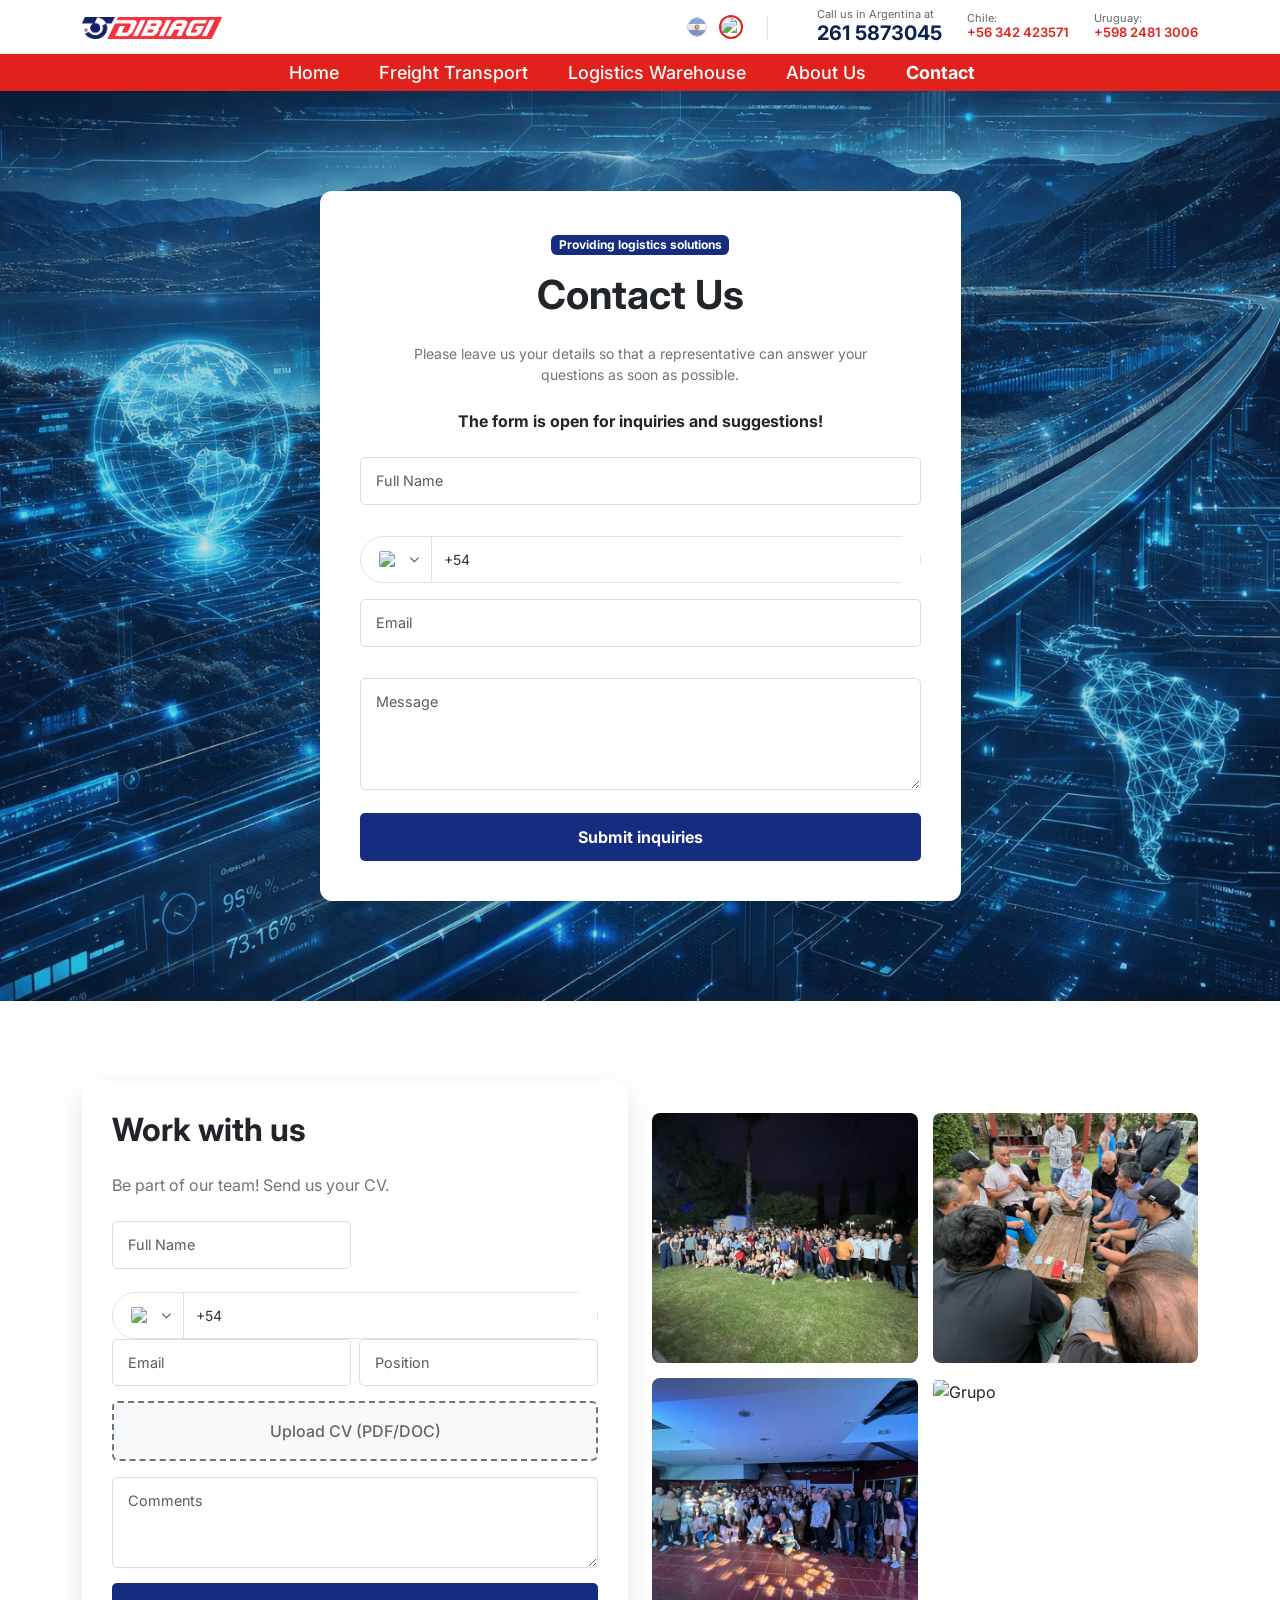
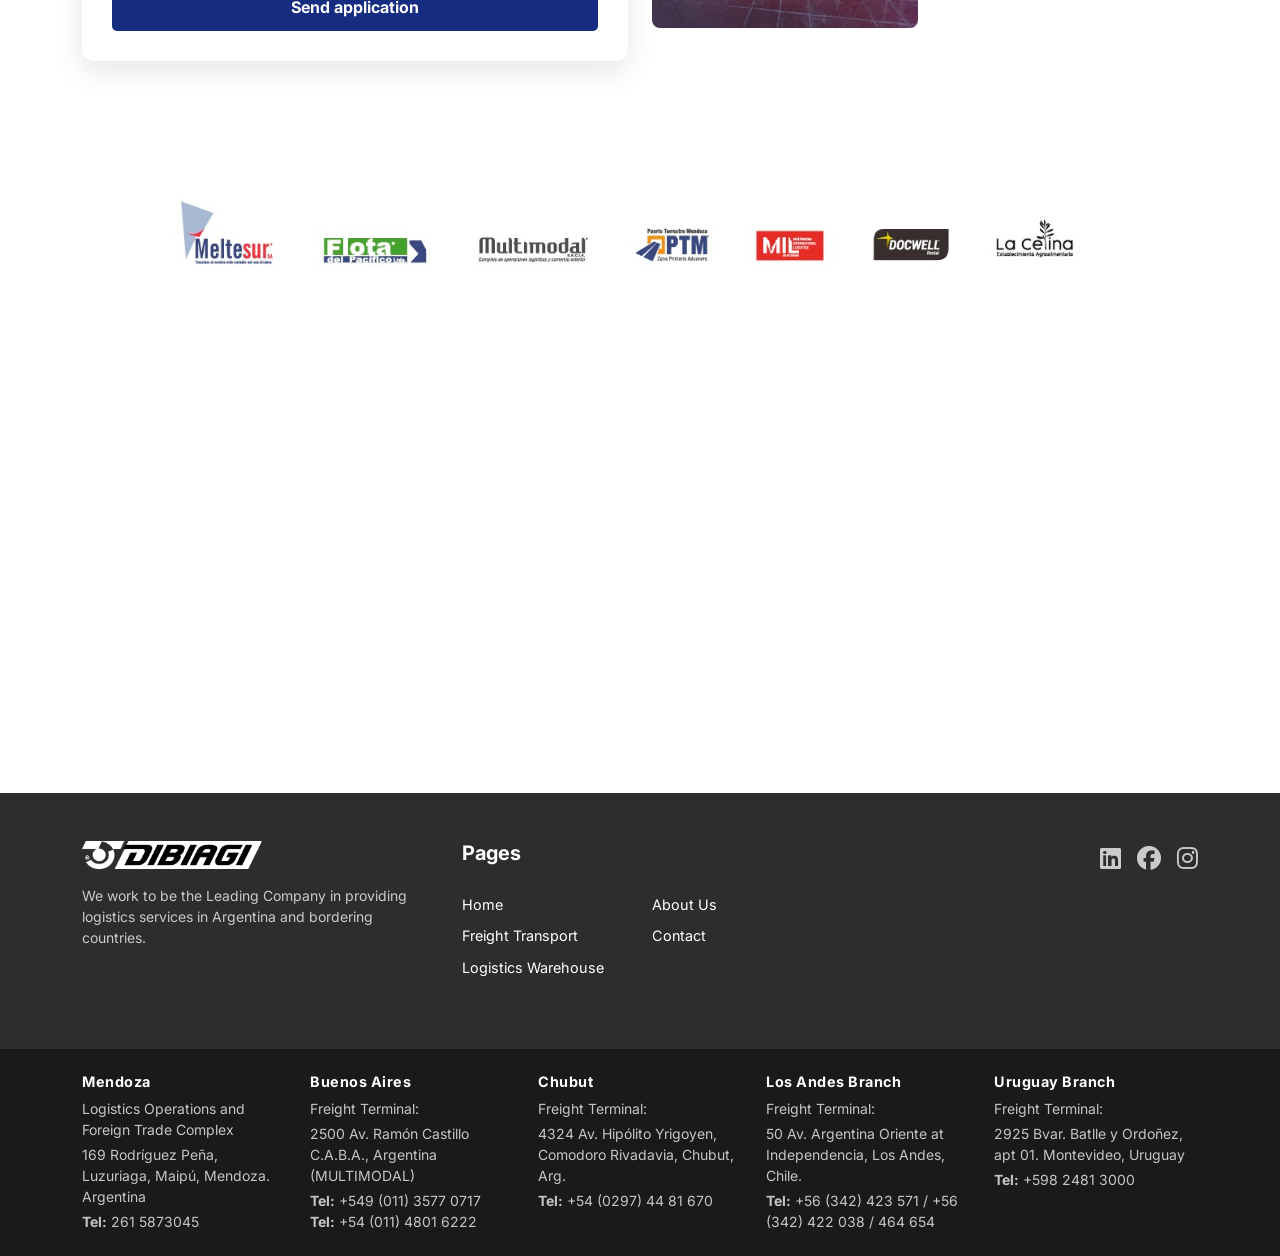
==== commit 3f5637dc: "correccion de traduccion" ====
--- a/contacto.html
+++ b/contacto.html
@@ -793,14 +793,22 @@
             <div class="row g-4">
               <!-- Mendoza -->
               <div class="col-lg col-md-6">
-                <h6 class="fw-bold mb-2 text-white">Mendoza</h6>
-                <p class="small opacity-75 mb-1">
+                <h6 class="fw-bold mb-2 text-white" data-i18n="footer-mendoza">
+                  Mendoza
+                </h6>
+                <p
+                  class="small opacity-75 mb-1"
+                  data-i18n="footer-mendoza-desc"
+                >
                   Complejo de Operaciones Logísticos y Comercio Exterior
                 </p>
                 <a
                   target="_blank"
                   href="https://www.google.com/maps/place/Dibiagi+Transporte+Internacional+S.A./@-32.9313638,-68.8064392,17z/data=!3m1!4b1!4m5!3m4!1s0x967e0c0f287f3441:0xed5f96a3afa2af2f!8m2!3d-32.9313638!4d-68.8042504"
-                  ><p class="small opacity-75 mb-1">
+                  ><p
+                    class="small opacity-75 mb-1"
+                    data-i18n="footer-mendoza-addr"
+                  >
                     Rodríguez Peña 169, Luzuriaga, Maipú, Mendoza. Argentina
                   </p></a
                 >
@@ -811,12 +819,22 @@
 
               <!-- Buenos Aires -->
               <div class="col-lg col-md-6">
-                <h6 class="fw-bold mb-2 text-white">Buenos Aires</h6>
-                <p class="small opacity-75 mb-1">Terminal de Carga:</p>
+                <h6
+                  class="fw-bold mb-2 text-white"
+                  data-i18n="footer-buenos-aires"
+                >
+                  Buenos Aires
+                </h6>
+                <p
+                  class="small opacity-75 mb-1"
+                  data-i18n="footer-terminal-carga"
+                >
+                  Terminal de Carga:
+                </p>
                 <a
                   target="_blank"
                   href="https://www.google.com.ar/maps/place/Murchison+Deposito+Fiscal/@-34.5739888,-58.3923537,17z/data=!3m1!4b1!4m6!3m5!1s0x95bcb5678f1b6c83:0xc5d4a0ffb5f4c306!8m2!3d-34.5739888!4d-58.3923537!16s%2Fg%2F12hm2mht1?entry=ttu&g_ep=EgoyMDI2MDEyNS4wIKXMDSoKLDEwMDc5MjA3M0gBUAM%3D"
-                  ><p class="small opacity-75 mb-1">
+                  ><p class="small opacity-75 mb-1" data-i18n="footer-ba-addr">
                     Av. Ramón Castillo 2500 C.A.B.A., Argentina (MULTIMODAL)
                   </p></a
                 >
@@ -830,12 +848,22 @@
 
               <!-- Chubut -->
               <div class="col-lg col-md-6">
-                <h6 class="fw-bold mb-2 text-white">Chubut</h6>
-                <p class="small opacity-75 mb-1">Terminal de Carga:</p>
+                <h6 class="fw-bold mb-2 text-white" data-i18n="footer-chubut">
+                  Chubut
+                </h6>
+                <p
+                  class="small opacity-75 mb-1"
+                  data-i18n="footer-terminal-carga"
+                >
+                  Terminal de Carga:
+                </p>
                 <a
                   target="_blank"
                   href="https://www.google.com/maps/place/Av.+Hip%C3%B3lito+Yrigoyen+4324,+U9003+Comodoro+Rivadavia,+Chubut/@-45.8949422,-67.5420258,17z/data=!3m1!4b1!4m5!3m4!1s0xbde5ab455fafb471:0x26aa64c8419ab54d!8m2!3d-45.8949422!4d-67.5398371?shorturl=1"
-                  ><p class="small opacity-75 mb-1">
+                  ><p
+                    class="small opacity-75 mb-1"
+                    data-i18n="footer-chubut-addr"
+                  >
                     Av. Hipólito Yrigoyen 4324, Comodoro Rivadavia, Chubut, Arg.
                   </p></a
                 >
@@ -846,12 +874,25 @@
 
               <!-- Chile -->
               <div class="col-lg col-md-6">
-                <h6 class="fw-bold mb-2 text-white">Chile</h6>
-                <p class="small opacity-75 mb-1">Terminal de Carga:</p>
+                <h6
+                  class="fw-bold mb-2 text-white"
+                  data-i18n="footer-chile-sucursal"
+                >
+                  Chile
+                </h6>
+                <p
+                  class="small opacity-75 mb-1"
+                  data-i18n="footer-terminal-carga"
+                >
+                  Terminal de Carga:
+                </p>
                 <a
                   target="_blank"
                   href="https://www.google.com/maps/place/Dibiagi+Transporte+Internacional+S.A.+Sucursal+Los+Andes+-+Chile/@-32.8315975,-70.5916638,17z/data=!3m1!4b1!4m6!3m5!1s0x9688051c8585707f:0xf7721d36314659cf!8m2!3d-32.8315975!4d-70.5916638!16s%2Fg%2F11ghff05rw?entry=ttu&g_ep=EgoyMDI2MDEyNS4wIKXMDSoKLDEwMDc5MjA3M0gBUAM%3D"
-                  ><p class="small opacity-75 mb-1">
+                  ><p
+                    class="small opacity-75 mb-1"
+                    data-i18n="footer-chile-addr"
+                  >
                     Av. Argentina Oriente 50 esq. Independencia, Los Andes,
                     Chile.
                   </p></a
@@ -864,12 +905,25 @@
 
               <!-- Uruguay -->
               <div class="col-lg col-md-6">
-                <h6 class="fw-bold mb-2 text-white">Uruguay</h6>
-                <p class="small opacity-75 mb-1">Terminal de Carga:</p>
+                <h6
+                  class="fw-bold mb-2 text-white"
+                  data-i18n="footer-uruguay-sucursal"
+                >
+                  Uruguay
+                </h6>
+                <p
+                  class="small opacity-75 mb-1"
+                  data-i18n="footer-terminal-carga"
+                >
+                  Terminal de Carga:
+                </p>
                 <a
                   target="_blank"
                   href="https://www.google.com/maps/place/Dibiagi+Transporte+Internacional+S.A.+Sucursal+Uruguay/@-34.8784877,-56.1493168,17z/data=!3m1!4b1!4m6!3m5!1s0x959f81b8fc61b32d:0x30a916f4a862af24!8m2!3d-34.8784877!4d-56.1493168!16s%2Fg%2F11hdh2rf6t?entry=ttu&g_ep=EgoyMDI2MDEyNS4wIKXMDSoKLDEwMDc5MjA3M0gBUAM%3D"
-                  ><p class="small opacity-75 mb-1">
+                  ><p
+                    class="small opacity-75 mb-1"
+                    data-i18n="footer-uruguay-addr"
+                  >
                     Bvar. Batlle y Ordoñez 2925, apto 01. Montevideo, Uruguay
                   </p></a
                 >
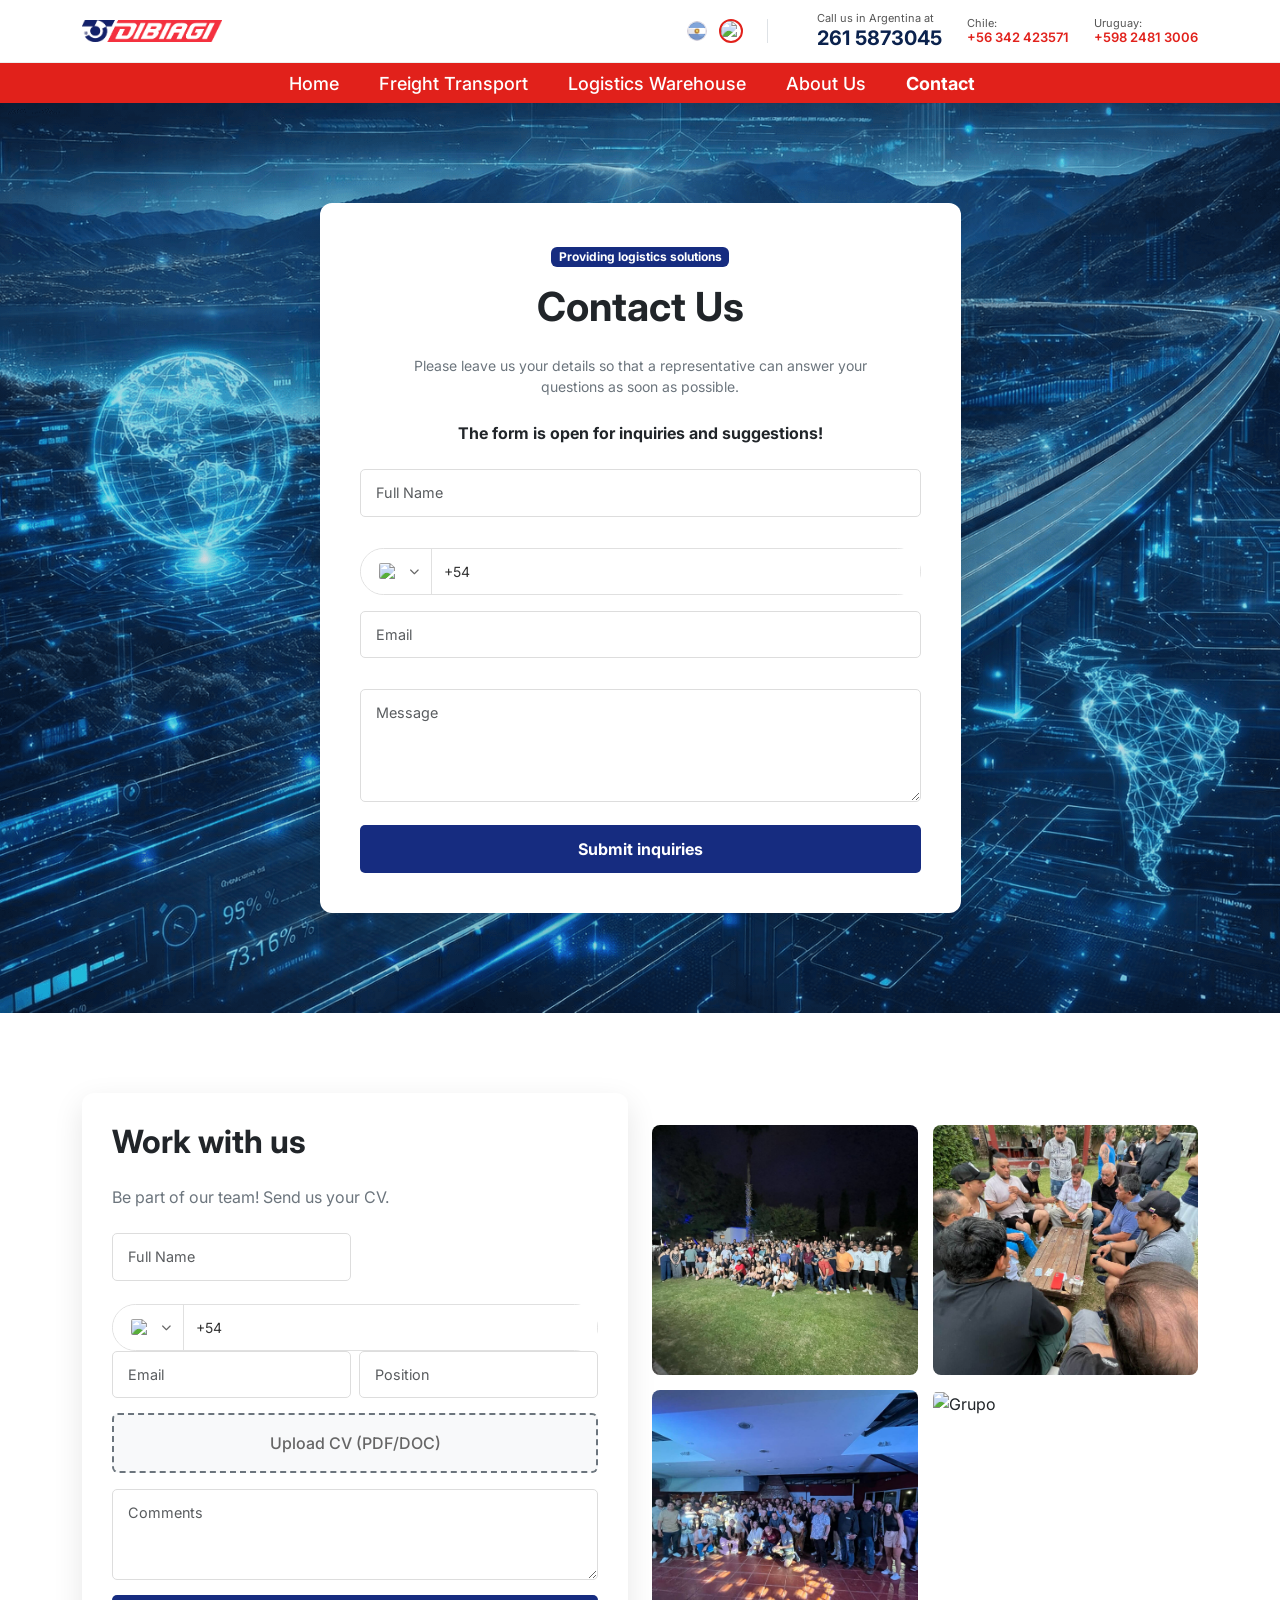
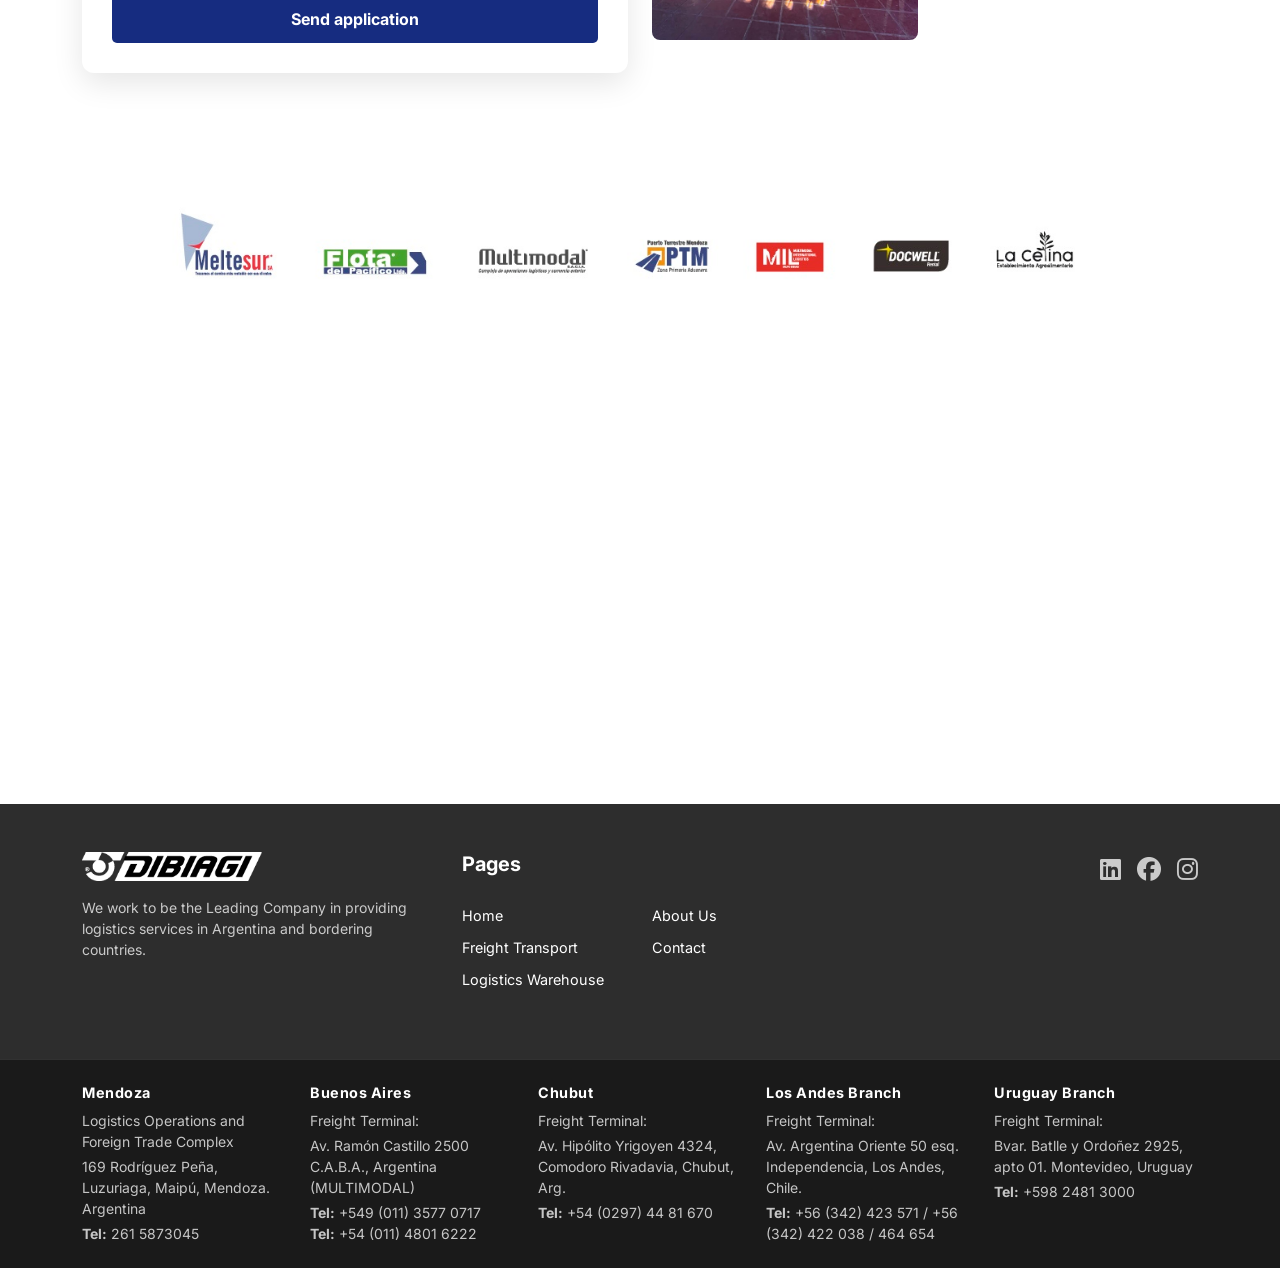
==== commit ee7185c8: "borre el boton de whatsapp" ====
--- a/contacto.html
+++ b/contacto.html
@@ -8,21 +8,54 @@
     <!-- Meta SEO -->
     <meta
       name="description"
-      content="Contáctanos para soluciones logísticas integrales y transporte internacional. Dibiagi Transporte está a su disposición en Argentina, Chile, Uruguay y Paraguay."
+      content="Contacte con expertos en logística estratégica. Solicite su cotización para transporte internacional, distribución y almacenamiento regional."
     />
     <meta
       name="keywords"
-      content="contacto, logistica, transporte internacional, Dibiagi, Mendoza, Argentina"
-    />
-    <link rel="canonical" href="https://www.dibiagi.com.ar/contacto.html" />
+      content="contacto logistica, cotización transporte, presupuesto logístico, empresa de logística, transporte de cargas, operador logístico regional, Mendoza, Argentina, Chile, Uruguay, Paraguay, Dibiagi"
+    />
+    <link rel="canonical" href="https://dibiagi.com/contacto.html" />
+    <!-- Hreflang: Segmentación regional -->
+    <link
+      rel="alternate"
+      hreflang="es-AR"
+      href="https://dibiagi.com/contacto.html"
+    />
+    <link
+      rel="alternate"
+      hreflang="es-CL"
+      href="https://dibiagi.com/contacto.html"
+    />
+    <link
+      rel="alternate"
+      hreflang="es-PY"
+      href="https://dibiagi.com/contacto.html"
+    />
+    <link
+      rel="alternate"
+      hreflang="es-UY"
+      href="https://dibiagi.com/contacto.html"
+    />
+    <link
+      rel="alternate"
+      hreflang="pt-BR"
+      href="https://dibiagi.com/contacto.html"
+    />
+    <link
+      rel="alternate"
+      hreflang="x-default"
+      href="https://dibiagi.com/contacto.html"
+    />
+    <!-- Geo-targeting -->
+    <meta name="geo.region" content="AR-M" />
+    <meta name="geo.placename" content="Mendoza, Argentina" />
+    <meta name="geo.position" content="-32.8895;-68.8458" />
+    <meta name="ICBM" content="-32.8895, -68.8458" />
     <link rel="icon" type="image/png" href="img/favicon-dibiagi.png" />
 
     <!-- Open Graph / Facebook -->
     <meta property="og:type" content="website" />
-    <meta
-      property="og:url"
-      content="https://www.dibiagi.com.ar/contacto.html"
-    />
+    <meta property="og:url" content="https://dibiagi.com/contacto.html" />
     <meta property="og:title" content="Contacto - Dibiagi Transporte" />
     <meta
       property="og:description"
@@ -30,15 +63,12 @@
     />
     <meta
       property="og:image"
-      content="https://www.dibiagi.com.ar/img/index/logo-hero.png"
+      content="https://dibiagi.com/img/index/logo-hero.png"
     />
 
     <!-- Twitter -->
     <meta property="twitter:card" content="summary_large_image" />
-    <meta
-      property="twitter:url"
-      content="https://www.dibiagi.com.ar/contacto.html"
-    />
+    <meta property="twitter:url" content="https://dibiagi.com/contacto.html" />
     <meta property="twitter:title" content="Contacto - Dibiagi Transporte" />
     <meta
       property="twitter:description"
@@ -46,7 +76,7 @@
     />
     <meta
       property="twitter:image"
-      content="https://www.dibiagi.com.ar/img/index/logo-hero.png"
+      content="https://dibiagi.com/img/index/logo-hero.png"
     />
 
     <!-- Fonts -->
@@ -55,22 +85,93 @@
     <link
       href="https://fonts.googleapis.com/css2?family=Dancing+Script:wght@400..700&family=Inter:ital,opsz,wght@0,14..32,100..900;1,14..32,100..900&display=swap"
       rel="stylesheet"
+      media="print"
+      onload="this.media = 'all'"
     />
 
     <!-- FontAwesome -->
     <link
       rel="stylesheet"
       href="https://cdnjs.cloudflare.com/ajax/libs/font-awesome/6.6.0/css/all.min.css"
+      media="print"
+      onload="this.media = 'all'"
     />
 
     <!-- Bootstrap CSS -->
     <link
       href="https://cdn.jsdelivr.net/npm/bootstrap@5.3.3/dist/css/bootstrap.min.css"
       rel="stylesheet"
-    />
-
-    <!-- Mi CSS -->
-    <link rel="stylesheet" href="css/style.css" />
+      media="print"
+      onload="this.media = 'all'"
+    />
+
+    <!-- Mi CSS (non-blocking) -->
+    <link
+      rel="stylesheet"
+      href="css/style.css"
+      media="print"
+      onload="this.media = 'all'"
+    />
+
+    <!-- Preload Hero Image for LCP -->
+    <link
+      rel="preload"
+      as="image"
+      href="img/contacto/hero-contacto.png"
+      fetchpriority="high"
+    />
+    <!-- Critical CSS Inlined -->
+    <style>
+      :root {
+        --dibiagi-red: #e1211b;
+        --dibiagi-blue: #0b224d;
+      }
+      .header-top-bar {
+        background-color: #fff;
+        border-bottom: 1px solid #eee;
+        min-height: 62px;
+      }
+      .navegador {
+        background-color: #e1211b !important;
+        padding: 0;
+        color: #fff;
+        min-height: 40px;
+      }
+      .hero-section {
+        position: relative;
+        height: 60vh;
+        min-height: 400px;
+        display: flex;
+        align-items: center;
+        background-color: #000;
+        overflow: hidden;
+      }
+      .hero-img-bg {
+        position: absolute;
+        top: 0;
+        left: 0;
+        width: 100%;
+        height: 100%;
+        object-fit: cover;
+        z-index: 1;
+        filter: brightness(0.6);
+      }
+      body {
+        font-family: "Inter", sans-serif;
+        overflow-x: hidden;
+        margin: 0;
+      }
+      .header-logo {
+        width: 140px;
+        height: 46px;
+        object-fit: contain;
+      }
+      .lang-flag {
+        width: 24px;
+        height: 24px;
+        cursor: pointer;
+      }
+    </style>
   </head>
   <body>
     <header>
@@ -83,6 +184,9 @@
                 src="img/index/logo-hero.png"
                 alt="DIBIAGI"
                 class="img-fluid header-logo"
+                width="140"
+                height="46"
+                decoding="async"
               />
             </a>
             <!-- Contactos -->
@@ -94,6 +198,9 @@
                   class="lang-flag"
                   onclick="changeLanguage('es')"
                   title="Español"
+                  width="24"
+                  height="24"
+                  decoding="async"
                 />
                 <img
                   src="https://flagcdn.com/w40/us.png"
@@ -101,7 +208,20 @@
                   class="lang-flag"
                   onclick="changeLanguage('en')"
                   title="English"
+                  width="24"
+                  height="24"
+                  decoding="async"
                 />
+                <!-- <img
+                  src="https://flagcdn.com/w40/br.png"
+                  alt="PT"
+                  class="lang-flag"
+                  onclick="changeLanguage('pt')"
+                  title="Português"
+                  width="24"
+                  height="24"
+                  decoding="async"
+                /> -->
               </div>
               <div class="contact-item">
                 <span class="contact-label" data-i18n="header-llamanos"
@@ -191,13 +311,31 @@
                     alt="ES"
                     class="lang-flag"
                     onclick="changeLanguage('es')"
+                    width="24"
+                    height="24"
+                    loading="lazy"
+                    decoding="async"
                   />
                   <img
                     src="https://flagcdn.com/w40/us.png"
                     alt="EN"
                     class="lang-flag"
                     onclick="changeLanguage('en')"
+                    width="24"
+                    height="24"
+                    loading="lazy"
+                    decoding="async"
                   />
+                  <!-- <img
+                    src="https://flagcdn.com/w40/br.png"
+                    alt="PT"
+                    class="lang-flag"
+                    onclick="changeLanguage('pt')"
+                    width="24"
+                    height="24"
+                    loading="lazy"
+                    decoding="async"
+                  /> -->
                 </div>
               </li>
             </ul>
@@ -654,16 +792,41 @@
                   <img
                     src="img/contacto/galeria (1).jpg"
                     alt="Equipo Dibiagi"
+                    width="400"
+                    height="250"
+                    loading="lazy"
+                    decoding="async"
                   />
                 </div>
                 <div class="collage-item">
-                  <img src="img/contacto/galeria (2).jpg" alt="Instalaciones" />
+                  <img
+                    src="img/contacto/galeria (2).jpg"
+                    alt="Instalaciones"
+                    width="400"
+                    height="250"
+                    loading="lazy"
+                    decoding="async"
+                  />
                 </div>
                 <div class="collage-item">
-                  <img src="img/contacto/galeria (3).jpg" alt="Operaciones" />
+                  <img
+                    src="img/contacto/galeria (3).jpg"
+                    alt="Operaciones"
+                    width="400"
+                    height="250"
+                    loading="lazy"
+                    decoding="async"
+                  />
                 </div>
                 <div class="collage-item">
-                  <img src="img/contacto/galeria (4).jpg" alt="Grupo" />
+                  <img
+                    src="img/contacto/galeria (4).jpg"
+                    alt="Grupo"
+                    width="400"
+                    height="250"
+                    loading="lazy"
+                    decoding="async"
+                  />
                 </div>
               </div>
             </div>
@@ -678,6 +841,10 @@
             src="img/index/logos-dibiagi.jpg"
             alt="Nuestras Marcas"
             class="img-fluid"
+            width="1200"
+            height="150"
+            loading="lazy"
+            decoding="async"
           />
         </div>
       </section>
@@ -709,6 +876,10 @@
                   alt="Dibiagi Footer"
                   class="img-fluid mb-3"
                   style="max-width: 180px"
+                  width="180"
+                  height="60"
+                  loading="lazy"
+                  decoding="async"
                 />
                 <p
                   class="small opacity-75 pe-lg-4"
@@ -936,9 +1107,12 @@
         </div>
       </footer>
     </main>
-    <script src="js/translations.js"></script>
-    <script src="js/i18n.js"></script>
-    <script src="js/script.js"></script>
-    <script src="https://cdn.jsdelivr.net/npm/bootstrap@5.3.3/dist/js/bootstrap.bundle.min.js"></script>
+    <script src="js/translations.js" defer></script>
+    <script src="js/i18n.js" defer></script>
+    <script src="js/script.js" defer></script>
+    <script
+      src="https://cdn.jsdelivr.net/npm/bootstrap@5.3.3/dist/js/bootstrap.bundle.min.js"
+      defer
+    ></script>
   </body>
 </html>
--- a/css/style.css
+++ b/css/style.css
@@ -10,9 +10,37 @@
 }
 
 .cursive-text {
-  font-family: "Dancing Script", cursive;
-  font-weight: 500;
+  font-family: "Imperial Script", cursive;
+  font-weight: 400;
   text-transform: none;
+  font-size: 2.0em;
+}
+
+.video-container {
+  position: relative;
+  width: 100%;
+  padding-bottom: 56.25%; /* 16:9 Aspect Ratio */
+  height: 0;
+}
+
+.video-container iframe {
+  position: absolute;
+  top: 0;
+  left: 0;
+  width: 100%;
+  height: 100%;
+}
+
+/* Soporte para videos verticales (Shorts/Reels) */
+.video-container.vertical {
+  padding-bottom: 177.77%; /* Proporción 9:16 */
+  max-width: 320px;       /* Limitamos el ancho para que no sea excesivamente alto */
+  margin: 0 auto;         /* Lo centramos en su columna */
+}
+
+.z-index-2 {
+  position: relative;
+  z-index: 2;
 }
 
 /* ============================================
@@ -28,8 +56,9 @@
 }
 
 .header-logo {
-  max-width: 140px;
-  height: auto;
+  width: 140px;
+  height: 46px;
+  object-fit: contain;
 }
 
 .header-contacts {
@@ -44,7 +73,7 @@
 
 .contact-label {
   font-size: 11px;
-  color: #666;
+  color: #555; /* Oscurecido para accesibilidad (así pasa el ratio de contraste) */
   line-height: 1.2;
 }
 
@@ -108,19 +137,28 @@
 }
 
 .custom-toggler .navbar-toggler-icon {
-  color: #ffffff;
-  
+  background-image: url("data:image/svg+xml;charset=utf8,%3Csvg viewBox='0 0 32 32' xmlns='http://www.w3.org/2000/svg'%3E%3Cpath stroke='rgba(255, 255, 255, 1)' stroke-width='2' stroke-linecap='round' stroke-miterlimit='10' d='M4 8h24M4 16h24M4 24h24'/%3E%3C/svg%3E");
 }
 
 .hero {
-  background-image:
-    linear-gradient(rgba(0, 0, 0, 0.4), rgba(0, 0, 0, 0.4)),
-    url("../img/index/hero.png");
-  background-size: cover;
-  background-position: center;
+  position: relative;
   height: 80vh;
-  display: flex;
-  align-items: center;
+  min-height: 500px; /* Evita que colapse en dispositivos pequeños antes de cargar estilos */
+  display: flex;
+  align-items: center;
+  background-color: #000; /* Fondo de seguridad */
+}
+
+.hero-img-bg {
+  position: absolute;
+  top: 0;
+  left: 0;
+  width: 100%;
+  height: 100%;
+  object-fit: cover;
+  object-position: center;
+  z-index: 1;
+  filter: brightness(0.6); /* Mismos filtros que el gradiente original */
 }
 
 .hero-badge {
@@ -277,7 +315,7 @@
 }
 
 .impact-title .cursive-text {
-  font-size: 1.3em;
+  font-size: 2.0em;
   color: #fff;
 }
 
@@ -360,8 +398,6 @@
 .servicios-section {
   background-color: #f8f9fa; /* Fondo gris claro muy sutil */
 }
-
-
 
 .service-card {
   background: white;
@@ -375,6 +411,7 @@
   box-shadow: 0 10px 40px rgba(0, 0, 0, 0.04);
   display: flex;
   flex-direction: column;
+  contain: layout style;
 }
 
 .service-card:hover {
@@ -383,10 +420,11 @@
 }
 
 .card-img-wrapper {
-  height: 180px;
+  aspect-ratio: 412 / 180;
   overflow: hidden;
   border-radius: 18px;
   margin-bottom: 20px;
+  background-color: #f0f0f0;
 }
 
 .card-img-wrapper img {
@@ -412,13 +450,13 @@
 
 .card-description {
   font-size: 0.85rem;
-  color: #666;
+  color: #555; /* Oscurecido para accesibilidad */
   line-height: 1.6;
   margin-bottom: 25px;
 }
 
 .bg-dibiagi-blue {
-  background-color: #162C80 !important;
+  background-color: #162c80 !important;
 }
 
 .btn-pill {
@@ -504,7 +542,9 @@
   color: white;
   box-shadow: 0 4px 15px rgba(225, 33, 27, 0.4);
   font-size: 1.4rem;
-  transition: transform 0.3s ease, box-shadow 0.3s ease;
+  transition:
+    transform 0.3s ease,
+    box-shadow 0.3s ease;
   cursor: pointer;
 }
 
@@ -668,7 +708,7 @@
 }
 
 .footer-main a:hover {
-  color: #BABABA !important;
+  color: #bababa !important;
 }
 
 .footer-top {
@@ -706,7 +746,7 @@
 }
 
 .footer-links a:hover {
-  color: #BABABA !important;
+  color: #bababa !important;
   padding-left: 5px;
 }
 
@@ -849,15 +889,15 @@
 }
 
 .impact-title-transport .cursive-text {
-  font-family: "Dancing Script", cursive;
-  font-size: 72px;
+  font-family: "Imperial Script", cursive;
+  font-size: 2.0em;
   display: block;
 }
 
 /* Page Impacto Ambiental Updates */
 .bg-impacto-que-implica {
   background-image: url("../img/impacto ambiental/que implica.png");
-  background-size:cover;
+  background-size: cover;
   background-position: center right;
   min-height: 550px;
   display: flex;
@@ -902,8 +942,9 @@
 
 /* Page Contacto Updates */
 .hero-contacto {
-  background-image: linear-gradient(rgba(11, 34, 77, 0.153), rgba(11, 34, 77, 0.153)),
-                    url("../img/contacto/hero-contacto.png");
+  background-image:
+    linear-gradient(rgba(11, 34, 77, 0.153), rgba(11, 34, 77, 0.153)),
+    url("../img/contacto/hero-contacto.png");
   background-size: cover;
   background-position: center;
   padding: 100px 0;
@@ -921,7 +962,8 @@
   transition: all 0.4s cubic-bezier(0.165, 0.84, 0.44, 1);
 }
 
-.contact-card-glass:hover, .recruitment-form-container:hover {
+.contact-card-glass:hover,
+.recruitment-form-container:hover {
   transform: translateY(-10px);
   box-shadow: 0 20px 40px rgba(0, 0, 0, 0.2);
 }
@@ -964,7 +1006,6 @@
   transform: scale(1.05);
 }
 
-
 .form-contact-custom .form-control {
   border: 1px solid #ddd;
   padding: 12px 15px;
@@ -974,7 +1015,7 @@
 }
 
 .form-contact-custom .btn-submit-blue {
-  background-color: #162C80;
+  background-color: #162c80;
   color: white;
   padding: 12px;
   width: 100%;
@@ -999,7 +1040,7 @@
 
 .form-contact-custom .dashed:hover {
   background-color: #e9ecef;
-  border-color: #162C80;
+  border-color: #162c80;
 }
 
 /* Fleet Section */
@@ -1332,7 +1373,6 @@
   background: #fff;
   position: relative;
 }
-
 
 /* Modales Depósito Logístico */
 .deposito-custom-modal {
@@ -1698,7 +1738,7 @@
 }
 
 .cta-blue-card {
-  background-color: #162C80;
+  background-color: #162c80;
   border-radius: 20px;
   color: white;
   padding: 60px;
@@ -1721,7 +1761,7 @@
 
 .cta-blue-card .btn-white {
   background-color: white;
-  color: #162C80;
+  color: #162c80;
   border-radius: 8px;
   padding: 12px 30px;
   font-weight: 700;
@@ -1927,24 +1967,60 @@
 }
 
 /* Delays de animación secuencial por grupo */
-.tl-item-1 { transition-delay: 0s; }
-.tl-item-2 { transition-delay: 0.15s; }
-.tl-item-3 { transition-delay: 0.3s; }
-.tl-item-4 { transition-delay: 0.1s; }
-.tl-item-5 { transition-delay: 0.25s; }
-.tl-item-6 { transition-delay: 0.1s; }
-.tl-item-7 { transition-delay: 0.25s; }
-.tl-item-8 { transition-delay: 0.1s; }
-.tl-item-9 { transition-delay: 0.25s; }
-.tl-item-10 { transition-delay: 0.1s; }
-.tl-item-11 { transition-delay: 0.25s; }
-.tl-item-12 { transition-delay: 0.1s; }
-.tl-item-13 { transition-delay: 0.25s; }
-.tl-item-14 { transition-delay: 0.1s; }
-.tl-item-15 { transition-delay: 0.2s; }
-.tl-item-16 { transition-delay: 0.3s; }
-.tl-item-17 { transition-delay: 0.1s; }
-.tl-item-18 { transition-delay: 0.2s; }
+.tl-item-1 {
+  transition-delay: 0s;
+}
+.tl-item-2 {
+  transition-delay: 0.15s;
+}
+.tl-item-3 {
+  transition-delay: 0.3s;
+}
+.tl-item-4 {
+  transition-delay: 0.1s;
+}
+.tl-item-5 {
+  transition-delay: 0.25s;
+}
+.tl-item-6 {
+  transition-delay: 0.1s;
+}
+.tl-item-7 {
+  transition-delay: 0.25s;
+}
+.tl-item-8 {
+  transition-delay: 0.1s;
+}
+.tl-item-9 {
+  transition-delay: 0.25s;
+}
+.tl-item-10 {
+  transition-delay: 0.1s;
+}
+.tl-item-11 {
+  transition-delay: 0.25s;
+}
+.tl-item-12 {
+  transition-delay: 0.1s;
+}
+.tl-item-13 {
+  transition-delay: 0.25s;
+}
+.tl-item-14 {
+  transition-delay: 0.1s;
+}
+.tl-item-15 {
+  transition-delay: 0.2s;
+}
+.tl-item-16 {
+  transition-delay: 0.3s;
+}
+.tl-item-17 {
+  transition-delay: 0.1s;
+}
+.tl-item-18 {
+  transition-delay: 0.2s;
+}
 
 /* Responsive */
 @media (max-width: 991.98px) {
@@ -1997,4 +2073,3 @@
     max-width: 28px;
   }
 }
-
